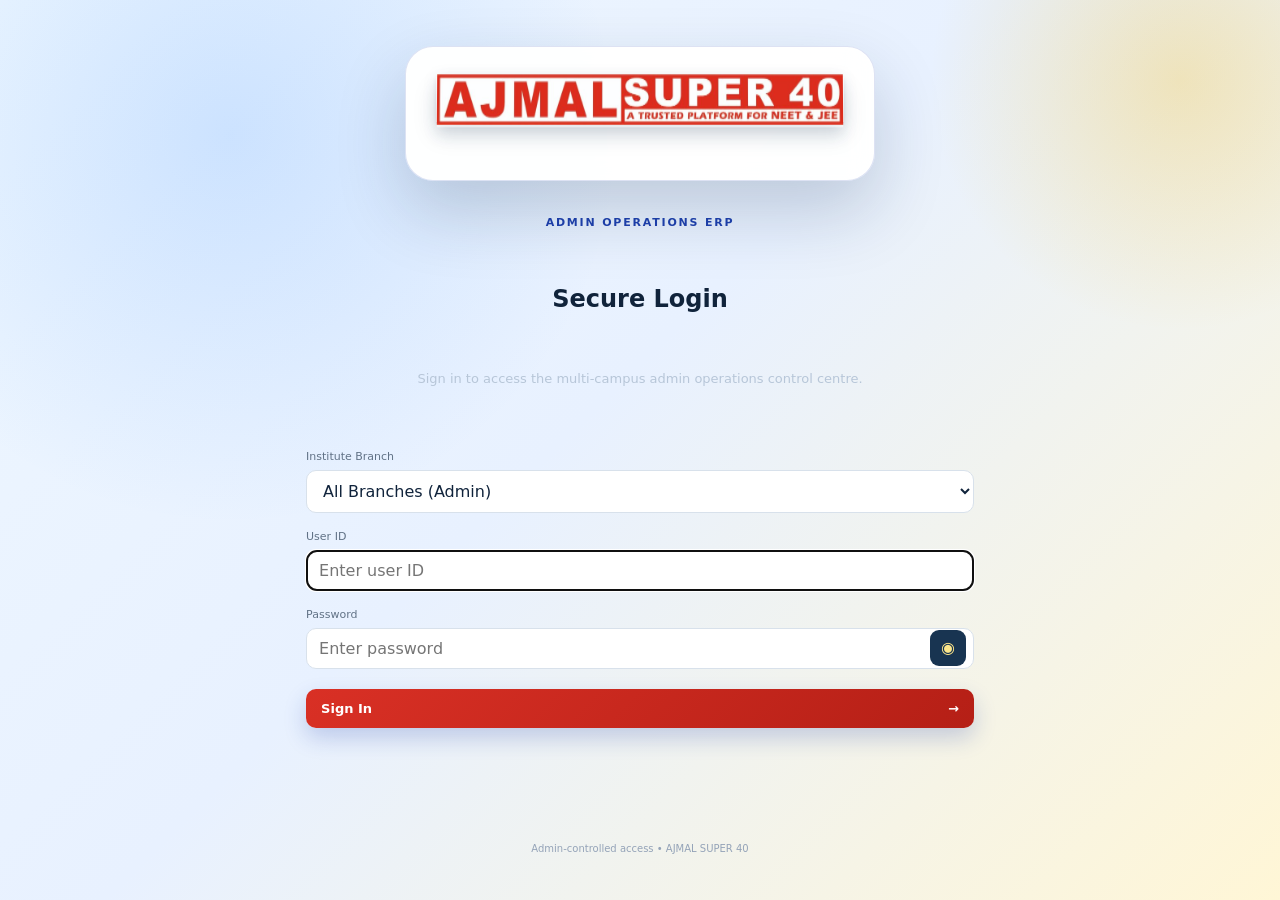
==== index.html @ ccaa5d89 "Update index.html" ====
<!-- Cloudflare deployment refresh -->
<!DOCTYPE html>
<html>
<head>
    <meta charset="UTF-8">
    <meta name="viewport" content="width=device-width, initial-scale=1">
    <meta name="erp-build" content="20260922-1035">
  <title>AJMAL SUPER 40 • Admin Operations ERP</title>
 
<link rel="stylesheet" href="styles.css">


<style id="result-individual-layout-css">
.individual-result-screen{width:100%;margin-top:12px}.student-left-panel{width:48%;box-sizing:border-box;border:1px solid #dbe3ee;background:#f8fafc;border-radius:10px;padding:12px 14px;margin:0 0 16px;box-shadow:0 2px 8px rgba(15,23,42,.04)}.student-panel-title{font-size:13px;font-weight:800;color:#0b2f63;margin-bottom:8px}.student-detail-row{display:flex;gap:10px;padding:5px 0;border-bottom:1px solid #e7edf5}.student-detail-row:last-of-type{border-bottom:0}.student-detail-label{display:inline-block;min-width:110px;color:#64748b;font-size:11px;font-weight:700}.student-detail-value{color:#172033;font-size:12px;font-weight:650;overflow-wrap:anywhere}.student-trend-full{width:100%;margin:0 0 16px}.student-trend-full>div{margin:0!important;padding:8px 0!important;background:transparent!important;border:0!important;box-shadow:none!important;width:100%!important}.student-trend-full svg{width:100%;height:auto}.individual-results-group{width:100%;margin:16px 0 18px}.individual-group-title{font-size:14px;font-weight:800;color:#0b2f63;text-align:center;margin-bottom:8px}.individual-results-table{width:100%;min-width:920px;text-align:center;font-size:11.5px}.individual-results-table th,.individual-results-table td{padding:8px 6px;vertical-align:middle;text-align:center}.individual-results-table th{white-space:nowrap}.individual-results-table .exam-cell{text-align:center;min-width:150px}.individual-results-table .marks-cell{font-weight:700;white-space:nowrap}.subject-head-sub{font-size:9px;font-weight:500;opacity:.9}.individual-results-group .table-wrap{overflow-x:auto}
@media(max-width:900px){.student-left-panel{width:100%}.individual-results-table{font-size:10.5px}}
</style>
</head>
<body>
  <section id="loginGate" class="login-gate" aria-label="AJMAL SUPER 40 ERP login">
    <div class="login-card">
      <div class="login-brand"><div class="login-logo-shell embedded-brand-logo"><img class="brand-logo-element login-logo-element" src="[data-uri]" alt="AJMAL SUPER 40 — A Trusted Platform for NEET & JEE" decoding="sync"></div></div></div>
      <div class="login-eyebrow">ADMIN OPERATIONS ERP</div>
      <h1>Secure Login</h1>
      <p class="login-help">Sign in to access the multi-campus admin operations control centre.</p>
      <form id="loginForm" onsubmit="event.preventDefault();submitLogin();">
        <label class="small muted" for="loginBranch">Institute Branch</label><select id="loginBranch" class="select login-input"><option value="ALL">All Branches (Admin)</option><option value="BR001">AJMAL SUPER 40 Hojai</option><option value="BR002">Ajmal Super 40 Badarpur</option><option value="BR003">Ajmal Super 40 Dhubri</option><option value="BR004">Ajmal Super 40 Kalgachia</option></select><label class="small muted" for="loginUser">User ID</label>
        <input id="loginUser" class="input login-input" autocomplete="username" placeholder="Enter user ID" required>
        <label class="small muted" for="loginPass">Password</label>
        <div class="password-wrap"><input id="loginPass" class="input login-input" type="password" autocomplete="current-password" placeholder="Enter password" required><button type="button" class="password-toggle" onclick="togglePassword('loginPass',this)" aria-label="Show password">◉</button></div>
        <button class="btn btn-primary login-submit" type="submit"><span>Sign In</span><span>→</span></button>
      </form>
      <div id="loginMessage" class="login-message"></div>
      <div class="login-footnote">Admin-controlled access • AJMAL SUPER 40</div>
    </div>
  </section>
  <div id="app">
    <aside class="sidebar" id="sidebar">
      <div class="brand brand-text-only">
        <div class="brand-context">
          <div class="brand-title">Admin Operations ERP</div>
          <div class="brand-subtitle">Secure multi-branch operations</div>
        </div>
      </div>
      <nav id="nav"></nav>
      <div class="sidebar-footer">
        <div class="role-chip">ADMIN CONSOLE</div>
        <div class="muted">Multi-campus operations</div>
      </div>
    </aside>
    <button class="sidebar-backdrop" id="sidebarBackdrop" aria-label="Close navigation" onclick="toggleSidebar()"></button>

    <main class="main">
      <header class="topbar">
        <button class="icon-btn mobile-only" onclick="toggleSidebar()">☰</button>
        <div class="topbar-title-wrap">
          <div class="topbar-page-header">
            <div class="topbar-brand-logo"><img class="topbar-brand-logo-element" src="[data-uri]" alt="AJMAL SUPER 40 — A Trusted Platform for NEET & JEE" decoding="sync"></div>
            <div class="topbar-title">
              <div id="pageTitle">Dashboard</div>
              <div id="pageSubtitle" class="muted">Operations control centre</div>
            </div>
          </div>
        </div>
        <div class="topbar-actions">
          <div class="topbar-search-mini"><span>⌕</span><input id="headerStudentSearch" aria-label="Quick student search" placeholder="Quick search UIN / student…" onkeydown="if(event.key==='Enter'){document.getElementById('globalStudentSearch')?.focus(); state.page='dashboard'; renderNav(); render(); setTimeout(()=>{const x=document.getElementById('globalStudentSearch'); if(x){x.value=this.value; runGlobalStudentSearch(this.value);}},0);}"></div>
          <div class="today-pill"><span id="todayDate"></span></div><div class="today-pill branch-pill"><span id="currentBranchLabel">All Branches</span></div>
          <button class="icon-btn" id="themeToggle" title="Toggle light/dark mode">☼</button>
          <button class="avatar" id="userAvatar" title="Account"></button><button class="btn btn-secondary logout-btn" onclick="logoutUser()">Logout</button>
        </div>
      </header>

      <section id="content" class="content"></section>
    </main>
  </div>
  <div id="authModal" class="modal-backdrop hidden" aria-hidden="true">
    <div class="modal-card">
      <div class="section-title" style="margin-top:0"><div><h2 id="authModalTitle">Admin Authentication</h2><div id="authModalHelp" class="muted">Administrator credentials are required for this action.</div></div><button class="icon-btn" onclick="closeAuthModal()" aria-label="Close">×</button></div>
      <form onsubmit="event.preventDefault();submitAuthModal();">
        <label class="small muted">Admin User ID</label><input id="authModalUser" class="input" autocomplete="username" placeholder="Admin user ID" required>
        <label class="small muted" style="display:block;margin-top:10px">Admin Password</label><input id="authModalPass" class="input" type="password" autocomplete="current-password" placeholder="Password" required>
        <div class="toolbar" style="margin-top:14px;justify-content:flex-end"><button type="button" class="btn btn-secondary" onclick="closeAuthModal()">Cancel</button><button type="submit" class="btn btn-primary">Unlock</button></div>
      </form>
    </div>
  </div>
  <div id="toast" class="toast"></div>
  <script src="https://cdn.sheetjs.com/xlsx-0.20.3/package/dist/xlsx.full.min.js"></script>
  
<script src="scripts.js?v=20260929-1630-faculty-report-authoritative"></script>

</body>
</html>
---- styles.css ----
:root{
  --brand-primary:#DC2C1D;
  --brand-secondary:#9B1F14;
  --brand-accent:#F0A49B;
  --brand-soft:#FCEAE8;
  --bg:#F5F7FB;
  --surface:#FFFFFF;
  --surface-2:#F8FAFC;
  --text:#14213D;
  --muted:#6B7280;
  --border:#E5E7EB;
  --success:#1D8A55;
  --danger:#C73737;
  --warning:#B7791F;
  --shadow:0 10px 30px rgba(15,23,42,.08);
  --radius:18px;
}
[data-theme="dark"]{
  --bg:#120A09;
  --surface:#1B100E;
  --surface-2:#261512;
  --text:#FDF6F4;
  --muted:#C9A8A2;
  --border:#43221D;
  --brand-soft:#3A1713;
  --shadow:0 12px 32px rgba(0,0,0,.28);
}
*{box-sizing:border-box}
html,body{margin:0;padding:0;font-family:Inter,system-ui,-apple-system,Segoe UI,Roboto,Arial,sans-serif;background:var(--bg);color:var(--text)}
body{min-height:100vh}
button,input,select,textarea{font:inherit}
button{cursor:pointer}
#app{display:flex;min-height:100vh}
.sidebar{width:270px;background:linear-gradient(180deg,var(--brand-primary),#8A1D13);color:#0B0B0B;padding:22px 16px;position:fixed;inset:0 auto 0 0;z-index:20;display:flex;flex-direction:column}
.brand{display:flex;flex-direction:column;gap:12px;padding:4px 6px 22px;border-bottom:1px solid rgba(0,0,0,.18)}
.brand-logo-shell{display:flex;align-items:center;justify-content:center;width:100%;background:#fff;border:1px solid rgba(255,255,255,.65);border-radius:10px;padding:7px 8px;box-shadow:0 5px 18px rgba(0,0,0,.14);overflow:hidden}.brand-logo{display:block;width:100%;max-width:250px;height:auto;aspect-ratio:1100/115;object-fit:contain;visibility:visible!important;opacity:1!important}
.brand-context{padding:0 4px}.brand-title{font-weight:800;font-size:15px}.brand-subtitle{font-size:12px;opacity:.75;margin-top:2px}
.gas-logo-wrap{display:block;width:100%}.gas-logo-wrap .brand-logo-image{display:block;width:100%;height:auto;max-width:250px;aspect-ratio:1100/115;object-fit:contain;visibility:visible!important;opacity:1!important}.brand-logo-shell .gas-logo-wrap{width:100%}
#nav{padding:18px 0;overflow:auto}.nav-item{display:flex;align-items:center;gap:11px;padding:11px 12px;margin:4px 0;border-radius:12px;color:#0B0B0B;border:1px solid transparent;font-size:13px;font-weight:700}.nav-item:hover,.nav-item.active{background:rgba(255,255,255,.76);color:#000;border-color:rgba(0,0,0,.12);box-shadow:0 2px 8px rgba(0,0,0,.10)}
.sidebar-footer{margin-top:auto;padding:16px 10px;border-top:1px solid rgba(0,0,0,.14)}.role-chip{display:inline-block;background:rgba(255,255,255,.58);color:#000;padding:6px 8px;border-radius:999px;font-size:10px;font-weight:800;letter-spacing:.6px;margin-bottom:8px}.sidebar-footer .muted{color:rgba(0,0,0,.68)}
.main{margin-left:270px;width:calc(100% - 270px);min-width:0}.topbar-title-wrap{display:flex;align-items:center;gap:12px;min-width:0}.topbar-logo-shell{display:flex;align-items:center;justify-content:center;width:180px;max-width:24vw;min-width:132px;background:#fff;border:1px solid var(--border);border-radius:9px;padding:4px 6px;flex:0 0 auto;overflow:hidden}.topbar-logo-shell .brand-logo-image{display:block;width:100%;height:auto;aspect-ratio:1100/115;object-fit:contain;visibility:visible!important;opacity:1!important}.topbar-logo{display:block;width:100%;height:auto;aspect-ratio:1100/115;object-fit:contain}.topbar{height:78px;background:var(--surface);border-bottom:1px solid var(--border);display:flex;align-items:center;justify-content:space-between;padding:0 28px;position:sticky;top:0;z-index:10}.topbar-title{font-weight:800;font-size:18px;min-width:0}.topbar-title #pageTitle{white-space:nowrap;overflow:hidden;text-overflow:ellipsis}.topbar-title #pageSubtitle{white-space:nowrap;overflow:hidden;text-overflow:ellipsis}.topbar-actions{display:flex;align-items:center;gap:10px}.today-pill{padding:8px 12px;background:var(--surface-2);border:1px solid var(--border);border-radius:10px;font-size:12px;color:var(--muted)}.icon-btn,.avatar{border:1px solid var(--border);background:var(--surface);color:var(--text);width:38px;height:38px;border-radius:10px}.avatar{border-radius:50%;background:var(--brand-primary);color:#fff;border:0;font-weight:700}.mobile-only{display:none}
.content{padding:28px;max-width:1600px;margin:0 auto}.grid{display:grid;gap:16px}.grid-6{grid-template-columns:repeat(6,minmax(0,1fr))}.grid-4{grid-template-columns:repeat(4,minmax(0,1fr))}.grid-3{grid-template-columns:repeat(3,minmax(0,1fr))}.grid-2{grid-template-columns:repeat(2,minmax(0,1fr))}
.card{background:var(--surface);border:1px solid var(--border);border-radius:var(--radius);box-shadow:var(--shadow);padding:18px}.card h3{margin:0 0 4px;font-size:14px}.metric{font-size:28px;font-weight:800;margin-top:8px}.metric-label{font-size:12px;color:var(--muted)}
.kpi{position:relative;overflow:hidden}.kpi:after{content:"";position:absolute;width:90px;height:90px;right:-28px;top:-28px;border-radius:50%;background:var(--brand-soft)}
.section-title{display:flex;align-items:center;justify-content:space-between;margin:26px 0 12px}.section-title h2{font-size:16px;margin:0}.section-title .muted{font-size:12px}
.badge{display:inline-flex;align-items:center;padding:5px 8px;border-radius:999px;font-size:11px;font-weight:700}.badge-blue{background:var(--brand-soft);color:var(--brand-primary)}.badge-green{background:#E9F7F0;color:var(--success)}.badge-red{background:#FDECEC;color:var(--danger)}.badge-yellow{background:#FFF4D7;color:var(--warning)}
.table-wrap{overflow:auto;border:1px solid var(--border);border-radius:14px}.data-table{width:100%;border-collapse:collapse;min-width:720px}.data-table th,.data-table td{padding:11px 12px;border-bottom:1px solid var(--border);text-align:left;font-size:12px}.data-table th{background:var(--surface-2);font-weight:800;color:var(--muted);position:sticky;top:0}.data-table tr:last-child td{border-bottom:0}.data-table tr:hover td{background:var(--surface-2)}
.toolbar{display:flex;gap:10px;flex-wrap:wrap;align-items:center;margin-bottom:14px}.input,.select{background:var(--surface);color:var(--text);border:1px solid var(--border);border-radius:10px;padding:10px 12px;min-height:40px}.btn{border:0;border-radius:10px;padding:10px 14px;font-weight:700;font-size:12px}.btn-primary{background:var(--brand-primary);color:#fff}.btn-secondary{background:var(--surface-2);border:1px solid var(--border);color:var(--text)}.btn-success{background:var(--success);color:#fff}.btn-danger{background:var(--danger);color:#fff}
.attendance-status{font-weight:800}.status-present{color:var(--success)}.status-absent{color:var(--danger)}.status-leave{color:var(--warning)}.status-sick{color:#8B5CF6}.status-notmarked{color:var(--muted)}
.progress{height:9px;background:var(--surface-2);border-radius:999px;overflow:hidden}.progress > span{display:block;height:100%;background:linear-gradient(90deg,var(--brand-primary),var(--brand-secondary));border-radius:inherit}
.hero{background:linear-gradient(135deg,var(--brand-primary),var(--brand-secondary));color:#fff;border-radius:22px;padding:22px;box-shadow:var(--shadow)}.hero .muted{color:rgba(255,255,255,.72)}
.pie{width:128px;height:128px;border-radius:50%;background:conic-gradient(var(--brand-primary) 0 70%,var(--danger) 70% 82%,var(--warning) 82% 90%,#8B5CF6 90% 95%,#94A3B8 95% 100%);position:relative}.pie:after{content:"";position:absolute;inset:28px;background:var(--surface);border-radius:50%}
.calendar-grid{display:grid;grid-template-columns:repeat(7,minmax(0,1fr));gap:7px}.calendar-day{min-height:78px;background:var(--surface);border:1px solid var(--border);border-radius:10px;padding:8px}.calendar-day .n{font-weight:800;font-size:12px}.calendar-day.event{background:var(--brand-soft)}
.list{display:flex;flex-direction:column;gap:10px}.list-item{display:flex;justify-content:space-between;gap:12px;align-items:center;padding:11px 12px;border:1px solid var(--border);border-radius:12px;background:var(--surface-2)}
.toast{position:fixed;right:22px;bottom:22px;background:#111827;color:#fff;padding:12px 16px;border-radius:12px;opacity:0;transform:translateY(12px);transition:.2s;pointer-events:none;z-index:99;font-size:12px}.toast.show{opacity:1;transform:translateY(0)}
.muted{color:var(--muted)}.small{font-size:11px}.right{text-align:right}.center{text-align:center}
@media(max-width:1200px){.grid-6{grid-template-columns:repeat(3,minmax(0,1fr))}.grid-4{grid-template-columns:repeat(2,minmax(0,1fr))}.grid-3{grid-template-columns:repeat(2,minmax(0,1fr))}}
@media(max-width:900px){.sidebar{transform:translateX(-100%);transition:.2s}.sidebar.open{transform:translateX(0)}.main{margin-left:0;width:100%}.mobile-only{display:block}.topbar{padding:0 16px}.topbar-logo-shell{width:145px;max-width:38vw;min-width:120px}.topbar-title-wrap{gap:8px}.content{padding:18px}.grid-6,.grid-4,.grid-3,.grid-2{grid-template-columns:1fr 1fr}}
@media(max-width:640px){.grid-6,.grid-4,.grid-3,.grid-2{grid-template-columns:1fr}.topbar-title{font-size:15px}.today-pill{display:none}.topbar-logo-shell{width:132px;max-width:42vw;min-width:110px}.topbar-title #pageSubtitle{display:none}.content{padding:14px}.card{padding:14px}.hero{padding:16px}}


/* UIN Master CSV import */
.upload-panel{padding-top:4px}.upload-drop{border:2px dashed var(--border);border-radius:14px;padding:28px 18px;text-align:center;cursor:pointer;background:var(--surface-2);transition:.18s ease}.upload-drop:hover,.upload-drop.dragover{border-color:var(--brand-primary);background:var(--brand-soft);transform:translateY(-1px)}.import-preview{margin-top:12px;padding:14px;border:1px solid var(--border);border-radius:12px;background:var(--surface-2)}.alert{padding:12px 14px;border-radius:10px;border:1px solid var(--border)}.alert-danger{background:rgba(220,38,38,.08);border-color:rgba(220,38,38,.25)}

/* Official AJMAL SUPER 40 logo: embedded image element, no external link/path dependency */
.brand-logo-element{display:block;width:100%;height:auto;max-width:100%;object-fit:contain;object-position:center center;visibility:visible!important;opacity:1!important}
.brand-logo-shell .brand-logo-element{max-height:78px}
.topbar-logo-shell{height:44px!important}
.topbar-logo-element{max-height:34px}
@media(max-width:900px){.brand-logo-shell .brand-logo-element{max-height:64px}.topbar-logo-shell{height:38px!important}.topbar-logo-element{max-height:28px}}
@media(max-width:640px){.brand-logo-shell .brand-logo-element{max-height:54px}.topbar-logo-shell{height:34px!important;min-width:105px}.topbar-logo-element{max-height:24px}}

/* AJMAL SUPER 40 navigation refresh: light blue + warm yellow, dynamic option buttons */
.sidebar{
  background:
    radial-gradient(120% 34% at 10% 0%, rgba(255,255,255,.90) 0%, rgba(255,255,255,0) 56%),
    linear-gradient(180deg,#EAF6FF 0%,#DCEEFF 54%,#FFF4C7 100%);
  color:#111827;
  border-right:1px solid rgba(30,64,175,.14);
  box-shadow:10px 0 28px rgba(30,64,175,.10);
}
[data-theme="dark"] .sidebar{
  background:
    radial-gradient(120% 34% at 10% 0%, rgba(79,122,180,.20) 0%, rgba(79,122,180,0) 56%),
    linear-gradient(180deg,#14263A 0%,#183451 58%,#3A311A 100%);
  color:#F8FAFC;
  border-right-color:rgba(255,255,255,.10);
}
.brand{
  border-bottom-color:rgba(30,64,175,.16);
}
[data-theme="dark"] .brand{border-bottom-color:rgba(255,255,255,.10)}
#nav{
  padding:18px 2px 16px;
  scrollbar-width:thin;
  scrollbar-color:rgba(30,64,175,.25) transparent;
}
.nav-item{
  position:relative;
  isolation:isolate;
  overflow:hidden;
  width:100%;
  justify-content:flex-start;
  color:#111827;
  background:linear-gradient(135deg,rgba(255,255,255,.92),rgba(236,246,255,.78));
  border:1px solid rgba(37,99,235,.12);
  border-radius:14px;
  box-shadow:0 4px 10px rgba(30,64,175,.07);
  transition:transform .20s ease, box-shadow .20s ease, border-color .20s ease, background .20s ease;
}
.nav-item::before{
  content:"";
  position:absolute;
  left:0;
  top:8px;
  bottom:8px;
  width:4px;
  border-radius:0 5px 5px 0;
  background:linear-gradient(180deg,var(--brand-primary),#F4B400);
  transform:scaleY(0);
  transform-origin:center;
  transition:transform .22s ease;
  z-index:-1;
}
.nav-item::after{
  content:"";
  position:absolute;
  top:-120%;
  left:-35%;
  width:28%;
  height:320%;
  transform:rotate(18deg);
  background:linear-gradient(90deg,transparent,rgba(255,255,255,.55),transparent);
  transition:left .45s ease;
  pointer-events:none;
}
.nav-item:hover{
  transform:translateX(5px) translateY(-1px);
  background:linear-gradient(135deg,#FFF8D8 0%,#FFF1B8 50%,#E8F5FF 100%);
  border-color:rgba(234,179,8,.42);
  box-shadow:0 8px 18px rgba(30,64,175,.14),0 0 0 3px rgba(244,180,0,.08);
}
.nav-item:hover::after{left:120%}
.nav-item:hover::before,.nav-item.active::before{transform:scaleY(1)}
.nav-item.active{
  color:#000;
  background:linear-gradient(135deg,#FFF3A8 0%,#FFE47A 52%,#DFF1FF 100%);
  border-color:rgba(220,44,29,.34);
  box-shadow:0 10px 22px rgba(220,44,29,.12),inset 0 0 0 1px rgba(255,255,255,.35);
  transform:translateX(3px);
}
.nav-item span:first-child{
  display:grid;
  place-items:center;
  width:28px;
  height:28px;
  border-radius:9px;
  background:rgba(255,255,255,.72);
  box-shadow:inset 0 0 0 1px rgba(37,99,235,.08);
  font-size:15px;
  transition:transform .20s ease,background .20s ease;
}
.nav-item:hover span:first-child{transform:scale(1.12) rotate(-3deg);background:rgba(255,255,255,.95)}
.nav-item.active span:first-child{background:rgba(255,255,255,.90);transform:scale(1.05)}
[data-theme="dark"] .nav-item{
  color:#F8FAFC;
  background:linear-gradient(135deg,rgba(22,49,77,.92),rgba(33,54,72,.84));
  border-color:rgba(125,173,229,.15);
  box-shadow:0 4px 12px rgba(0,0,0,.18);
}
[data-theme="dark"] .nav-item:hover{
  color:#111827;
  background:linear-gradient(135deg,#FFF0AE 0%,#FFE07A 50%,#DDF1FF 100%);
  border-color:rgba(244,180,0,.45);
}
[data-theme="dark"] .nav-item.active{
  color:#111827;
  background:linear-gradient(135deg,#FFE87C 0%,#FFD95A 52%,#DDF1FF 100%);
}
.sidebar-footer{
  border-top-color:rgba(30,64,175,.14);
}
.sidebar-footer .muted{color:rgba(17,24,39,.66)}
[data-theme="dark"] .sidebar-footer{border-top-color:rgba(255,255,255,.10)}
[data-theme="dark"] .sidebar-footer .muted{color:rgba(248,250,252,.70)}
.role-chip{
  background:linear-gradient(135deg,#FFF0A8,#E3F3FF);
  border:1px solid rgba(30,64,175,.12);
  color:#111827;
  box-shadow:0 4px 10px rgba(30,64,175,.08);
}
[data-theme="dark"] .role-chip{background:linear-gradient(135deg,#FFE88A,#DCEFFF);color:#111827}

@media (prefers-reduced-motion: reduce){
  .nav-item,.nav-item::after,.nav-item::before,.nav-item span:first-child{transition:none}
  .nav-item:hover,.nav-item.active{transform:none}
}


/* AJMAL SUPER 40 premium dashboard refresh */
:root{
  --brand-primary:#D93025;
  --brand-secondary:#A61B12;
  --ajmal-blue:#123B67;
  --ajmal-blue-2:#0E2F52;
  --ajmal-yellow:#D4A400;
  --ajmal-yellow-2:#B98900;
  --bg:#EEF3F8;
  --surface:#FFFFFF;
  --surface-2:#F4F7FB;
  --text:#10233B;
  --muted:#617286;
  --border:#D8E1EB;
  --shadow:0 14px 30px rgba(15,42,68,.10), 0 3px 8px rgba(15,42,68,.05);
  --shadow-3d:0 18px 40px rgba(11,46,82,.13), 0 7px 16px rgba(11,46,82,.08), inset 0 1px 0 rgba(255,255,255,.8);
}
[data-theme="dark"]{
  --bg:#081521;
  --surface:#102435;
  --surface-2:#132D40;
  --text:#F5FAFF;
  --muted:#9DB0C2;
  --border:#24445E;
  --shadow:0 16px 36px rgba(0,0,0,.30);
  --shadow-3d:0 20px 44px rgba(0,0,0,.34),0 8px 18px rgba(0,0,0,.18),inset 0 1px 0 rgba(255,255,255,.05);
}
body{
  background:
    radial-gradient(900px 360px at 72% -8%, rgba(30,92,145,.12), transparent 60%),
    radial-gradient(760px 320px at 18% 15%, rgba(212,164,0,.08), transparent 58%),
    var(--bg);
}
.sidebar{
  background:
    radial-gradient(110% 25% at 10% 0%, rgba(95,153,204,.20), transparent 60%),
    linear-gradient(180deg,#123B67 0%,#0E3156 55%,#163B5D 100%);
  color:#F8FBFF;
  border-right:1px solid rgba(255,255,255,.10);
  box-shadow:12px 0 34px rgba(8,35,59,.22);
}
[data-theme="dark"] .sidebar{
  background:
    radial-gradient(110% 28% at 10% 0%, rgba(72,120,166,.18), transparent 62%),
    linear-gradient(180deg,#0B243B 0%,#0A2A46 58%,#332C13 100%);
}
.brand{border-bottom-color:rgba(255,255,255,.14)}
.sidebar-footer{border-top-color:rgba(255,255,255,.13)}
.sidebar-footer .muted{color:rgba(247,251,255,.72)}
#nav{padding:18px 2px 16px;scrollbar-color:rgba(212,164,0,.42) transparent}
.nav-item{
  color:#F5FAFF;
  background:linear-gradient(135deg,rgba(27,68,105,.96),rgba(16,49,79,.94));
  border-color:rgba(255,255,255,.10);
  box-shadow:0 6px 14px rgba(0,0,0,.16), inset 0 1px 0 rgba(255,255,255,.06);
}
.nav-item:hover{
  color:#0B1D2E;
  background:linear-gradient(135deg,#E6F4FF 0%,#D2E9FB 46%,#FFE58A 100%);
  border-color:rgba(212,164,0,.55);
  box-shadow:0 12px 24px rgba(0,0,0,.20),0 0 0 3px rgba(212,164,0,.10);
}
.nav-item.active{
  color:#081A2A;
  background:linear-gradient(135deg,#FFE890 0%,#F7CF54 52%,#D6ECFF 100%);
  border-color:rgba(212,164,0,.70);
  box-shadow:0 14px 28px rgba(0,0,0,.22), inset 0 1px 0 rgba(255,255,255,.65);
}
.nav-item::before{background:linear-gradient(180deg,#F7CF54,#D93025)}
.role-chip{background:linear-gradient(135deg,#FFE890,#D9EEFF);border-color:rgba(212,164,0,.34);color:#0B1D2E;box-shadow:0 6px 14px rgba(0,0,0,.14)}

.main{position:relative;isolation:isolate}
.main::before{content:"";position:fixed;inset:0 0 0 270px;pointer-events:none;z-index:-1;background:radial-gradient(520px 260px at 76% 8%,rgba(217,48,37,.055),transparent 60%),radial-gradient(520px 260px at 22% 22%,rgba(18,59,103,.07),transparent 60%)}
.topbar{
  background:rgba(255,255,255,.88);
  backdrop-filter:blur(16px);
  -webkit-backdrop-filter:blur(16px);
  border-bottom:1px solid rgba(148,163,184,.28);
  box-shadow:0 7px 20px rgba(15,42,68,.06);
}
[data-theme="dark"] .topbar{background:rgba(16,36,53,.86);border-bottom-color:rgba(148,163,184,.18)}
.content{padding:30px;max-width:1700px}
.card{
  border-color:rgba(148,163,184,.42);
  box-shadow:var(--shadow-3d);
  position:relative;
  transform:translateZ(0);
  transition:transform .22s ease,box-shadow .22s ease,border-color .22s ease;
}
.card::before{content:"";position:absolute;inset:0;border-radius:inherit;pointer-events:none;background:linear-gradient(135deg,rgba(255,255,255,.55),transparent 38%);opacity:.7}
.card:hover{transform:translateY(-4px) perspective(900px) rotateX(.6deg);box-shadow:0 24px 44px rgba(11,46,82,.16),0 10px 22px rgba(11,46,82,.10),inset 0 1px 0 rgba(255,255,255,.88);border-color:rgba(30,92,145,.28)}
[data-theme="dark"] .card:hover{box-shadow:0 24px 44px rgba(0,0,0,.34),0 10px 22px rgba(0,0,0,.18),inset 0 1px 0 rgba(255,255,255,.06)}
.kpi{background:linear-gradient(145deg,var(--surface),var(--surface-2));overflow:hidden}
.kpi::after{width:110px;height:110px;right:-24px;top:-30px;background:radial-gradient(circle at 30% 30%,rgba(247,207,84,.50),rgba(247,207,84,.06) 60%,transparent 72%)}
.kpi .metric{position:relative;z-index:1;text-shadow:0 2px 0 rgba(255,255,255,.35)}
[data-theme="dark"] .kpi .metric{text-shadow:none}
.hero{
  background:
    linear-gradient(135deg,rgba(255,255,255,.94),rgba(234,243,251,.96) 54%,rgba(255,246,207,.95));
  color:var(--text);
  border:1px solid rgba(31,86,132,.18);
  padding:24px;
  box-shadow:0 22px 46px rgba(12,50,82,.14),0 8px 20px rgba(12,50,82,.08),inset 0 1px 0 rgba(255,255,255,.9);
  position:relative;overflow:hidden;
}
.hero::before{content:"";position:absolute;right:-90px;top:-110px;width:300px;height:300px;border-radius:50%;background:radial-gradient(circle,rgba(18,59,103,.14),rgba(18,59,103,0) 68%)}
.hero::after{content:"";position:absolute;left:-60px;bottom:-85px;width:250px;height:250px;border-radius:50%;background:radial-gradient(circle,rgba(212,164,0,.18),rgba(212,164,0,0) 70%)}
.hero > *{position:relative;z-index:1}
.hero .muted{color:#5E7184}
[data-theme="dark"] .hero{background:linear-gradient(135deg,#153149,#14344D 56%,#3B3319);border-color:rgba(125,170,207,.20);color:#F5FAFF}
[data-theme="dark"] .hero .muted{color:#AFC1D0}
.progress > span{background:linear-gradient(90deg,#123B67,#2A6A9D 62%,#D4A400)}
.btn-primary{background:linear-gradient(135deg,#D93025,#B51F16);box-shadow:0 8px 18px rgba(217,48,37,.20);transition:transform .18s ease,box-shadow .18s ease}
.btn-primary:hover{transform:translateY(-2px);box-shadow:0 12px 24px rgba(217,48,37,.28)}
.btn-secondary{box-shadow:0 4px 10px rgba(15,42,68,.06);transition:transform .18s ease,box-shadow .18s ease}
.btn-secondary:hover{transform:translateY(-2px);box-shadow:0 10px 18px rgba(15,42,68,.11)}
.section-title h2{letter-spacing:.1px}
.table-wrap{box-shadow:0 10px 24px rgba(15,42,68,.06);background:var(--surface)}
.data-table tr:hover td{background:linear-gradient(90deg,rgba(232,242,251,.62),rgba(255,248,218,.40))}
[data-theme="dark"] .data-table tr:hover td{background:linear-gradient(90deg,rgba(24,60,87,.80),rgba(69,60,24,.38))}
.list-item{box-shadow:0 5px 12px rgba(15,42,68,.055);transition:transform .18s ease,box-shadow .18s ease}
.list-item:hover{transform:translateX(4px);box-shadow:0 11px 22px rgba(15,42,68,.10)}
.toast{box-shadow:0 14px 28px rgba(0,0,0,.20)}
@media (prefers-reduced-motion: reduce){.card,.btn-primary,.btn-secondary,.list-item{transition:none}.card:hover,.btn-primary:hover,.btn-secondary:hover,.list-item:hover{transform:none}}

/* Authentication and account controls */
.hidden{display:none!important}.auth-hidden{display:none!important}
.login-gate{min-height:100vh;display:grid;place-items:center;padding:28px;background:radial-gradient(circle at 18% 15%,rgba(38,130,255,.16),transparent 30%),linear-gradient(135deg,#eef7ff 0%,#e8f1ff 46%,#fff6d6 100%);position:relative;overflow:hidden}.login-gate:before{content:"";position:absolute;width:520px;height:520px;border-radius:50%;right:-160px;top:-180px;background:radial-gradient(circle,rgba(244,180,0,.24),transparent 68%)}.login-card{width:min(470px,96vw);position:relative;z-index:1;background:rgba(255,255,255,.96);border:1px solid rgba(30,64,175,.15);border-radius:28px;padding:30px;box-shadow:0 30px 70px rgba(15,42,68,.20);backdrop-filter:blur(12px)}.login-brand{display:flex;justify-content:center;margin-bottom:16px}.login-logo-shell{width:min(390px,90%);background:#fff;border-radius:14px;border:1px solid rgba(0,0,0,.08);padding:10px;box-shadow:0 10px 22px rgba(15,42,68,.12)}.login-logo-shell img{display:block;width:100%;height:auto;object-fit:contain}.login-eyebrow{font-size:11px;font-weight:900;letter-spacing:1.8px;color:#1E40AF;text-align:center}.login-card h1{text-align:center;font-size:28px;margin:8px 0 6px;color:#12213c}.login-help{text-align:center;color:#64748B;font-size:13px;line-height:1.55;margin:0 8px 20px}.login-input{width:100%;margin-top:6px;margin-bottom:12px}.password-wrap{position:relative}.password-wrap .login-input{padding-right:46px}.password-toggle{position:absolute;right:8px;top:8px;width:36px;height:36px;border:0;border-radius:9px;background:#EEF5FF;color:#1E40AF}.login-submit{width:100%;display:flex;align-items:center;justify-content:space-between;margin-top:8px;padding:12px 15px;font-size:13px;box-shadow:0 10px 22px rgba(30,64,175,.22)}.login-submit:hover{transform:translateY(-2px)}.login-message{min-height:20px;margin-top:12px;text-align:center;color:#B42318;font-size:12px}.login-footnote{text-align:center;color:#94A3B8;font-size:10px;margin-top:12px}.logout-btn{min-height:38px}.nav-lock{margin-left:auto;font-size:10px;opacity:.65}.modal-backdrop{position:fixed;inset:0;background:rgba(15,23,42,.48);backdrop-filter:blur(6px);display:grid;place-items:center;z-index:120;padding:20px}.modal-card{width:min(460px,95vw);background:var(--surface);color:var(--text);border:1px solid var(--border);border-radius:22px;padding:20px;box-shadow:0 28px 70px rgba(0,0,0,.28)}.admin-user-panel{margin-top:16px;padding-top:6px;border-top:1px solid var(--border)}.dashboard-welcome{display:flex;align-items:center;justify-content:space-between;gap:18px;padding:20px;border-radius:22px;background:linear-gradient(135deg,rgba(234,245,255,.95),rgba(255,247,211,.92));border:1px solid rgba(30,64,175,.12);box-shadow:0 18px 34px rgba(30,64,175,.10)}.welcome-actions{display:flex;gap:8px;flex-wrap:wrap;justify-content:flex-end}.dashboard-welcome h2{color:#10264A}.card{transition:transform .2s ease,box-shadow .2s ease}.card:hover{transform:translateY(-2px);box-shadow:0 18px 38px rgba(15,42,68,.12)}
[data-theme="dark"] .login-gate{background:radial-gradient(circle at 18% 15%,rgba(55,100,175,.20),transparent 30%),linear-gradient(135deg,#0F2034 0%,#132D49 54%,#312B18 100%)}
[data-theme="dark"] .login-card{background:rgba(20,35,50,.96);border-color:rgba(255,255,255,.10);box-shadow:0 30px 70px rgba(0,0,0,.35)}.login-card h1,[data-theme="dark"] .login-card h1{color:#F8FAFC}.login-help{color:#B7C6D8}.password-toggle{background:#183451;color:#FDE68A}.dashboard-welcome{background:linear-gradient(135deg,rgba(20,49,79,.95),rgba(62,56,27,.90));border-color:rgba(255,255,255,.08)}.dashboard-welcome h2{color:#fff}
@media(max-width:640px){.login-card{padding:22px;border-radius:22px}.dashboard-welcome{flex-direction:column;align-items:flex-start}.welcome-actions{justify-content:flex-start}.logout-btn{display:inline-flex !important;align-items:center;justify-content:center;white-space:nowrap}}

/* Final sidebar tuning: light blue panel with deeper dynamic buttons */
.sidebar{
  background:
    radial-gradient(120% 28% at 8% 0%, rgba(255,255,255,.78), transparent 58%),
    linear-gradient(180deg,#DDEEFF 0%,#C9E2F7 58%,#B9D7EF 100%);
  color:#0D2742;
  border-right:1px solid rgba(13,39,66,.14);
  box-shadow:12px 0 32px rgba(19,73,111,.16);
}
.sidebar .brand{border-bottom-color:rgba(13,39,66,.12)}
.sidebar .brand-title,.sidebar .brand-subtitle,.sidebar-footer .muted{color:#14334F}
#nav{scrollbar-color:rgba(20,70,110,.30) transparent}
.nav-item{
  color:#0B2843;
  background:linear-gradient(135deg,#B8D8F1 0%,#A9CDE9 58%,#CDE5F7 100%);
  border-color:rgba(18,68,106,.18);
  box-shadow:0 7px 16px rgba(17,61,94,.13), inset 0 1px 0 rgba(255,255,255,.52);
}
.nav-item:hover{
  color:#081A2A;
  background:linear-gradient(135deg,#FFE78A 0%,#F5CF55 50%,#C8E6FA 100%);
  border-color:rgba(179,127,0,.42);
  box-shadow:0 12px 24px rgba(17,61,94,.16),0 0 0 3px rgba(245,207,85,.12);
}
.nav-item.active{
  color:#071A2B;
  background:linear-gradient(135deg,#FFDD63 0%,#F2C742 52%,#C5E2F7 100%);
  border-color:rgba(169,118,0,.52);
  box-shadow:0 15px 28px rgba(17,61,94,.20), inset 0 1px 0 rgba(255,255,255,.65);
}
.nav-item span:first-child{background:rgba(255,255,255,.52);box-shadow:inset 0 0 0 1px rgba(18,68,106,.10)}
.nav-item::before{background:linear-gradient(180deg,#D93025,#F2C742)}
.sidebar-footer{border-top-color:rgba(13,39,66,.12)}
.role-chip{background:linear-gradient(135deg,#FFE58A,#D5ECFF);color:#0B2843;border-color:rgba(18,68,106,.16)}
[data-theme="dark"] .sidebar{background:linear-gradient(180deg,#12304A 0%,#123A59 58%,#1E3850 100%);color:#F7FBFF;border-right-color:rgba(255,255,255,.10)}
[data-theme="dark"] .sidebar .brand-title,[data-theme="dark"] .sidebar .brand-subtitle,[data-theme="dark"] .sidebar-footer .muted{color:#E7F1FA}
[data-theme="dark"] .nav-item{color:#F8FBFF;background:linear-gradient(135deg,#173F60 0%,#164A6D 58%,#1A405B 100%);border-color:rgba(255,255,255,.10)}
[data-theme="dark"] .nav-item:hover{color:#071A2B;background:linear-gradient(135deg,#FFE58A 0%,#F2C742 52%,#D7EEFF 100%)}
[data-theme="dark"] .nav-item.active{color:#071A2B;background:linear-gradient(135deg,#FFDF69 0%,#F1C644 52%,#CDE7FA 100%)}

/* FINAL BRAND ELEMENT + ADMIN USER MANAGEMENT */
 .embedded-brand-logo{display:flex;align-items:center;justify-content:center;overflow:hidden;background:#fff;border-radius:12px;box-shadow:0 10px 22px rgba(15,42,68,.10), inset 0 0 0 1px rgba(255,255,255,.85)} .login-logo-shell{width:min(520px,92vw);padding:10px 12px;margin:0 auto 12px;min-height:78px}.login-logo-element{display:block;width:100%;height:auto;max-height:88px;object-fit:contain}.brand-logo-shell{width:100%;padding:8px 10px;min-height:70px}.sidebar-logo-element{display:block;width:100%;height:auto;max-height:72px;object-fit:contain}.topbar-logo-shell{width:178px!important;min-width:148px!important;height:42px!important;padding:3px 6px}.topbar-logo-element{max-height:34px!important;width:100%;object-fit:contain}.admin-user-editor{padding:14px;border:1px solid var(--border);border-radius:16px;background:linear-gradient(135deg,rgba(30,92,145,.05),rgba(244,180,0,.06))}.user-admin-list{display:flex;flex-direction:column;gap:10px}.user-row{display:flex;justify-content:space-between;gap:14px;align-items:center;padding:14px 16px;border:1px solid var(--border);border-radius:14px;background:var(--surface);box-shadow:var(--shadow)}.user-row>div:first-child{display:flex;flex-direction:column;gap:3px;min-width:200px}.user-name{font-weight:700;color:var(--text)}.user-meta{display:flex;align-items:center;justify-content:flex-end;gap:8px;flex-wrap:wrap}.btn-sm{padding:7px 10px;font-size:11px;border-radius:9px}.checkline{display:inline-flex;align-items:center;gap:7px;font-size:12px;font-weight:700}@media(max-width:900px){.login-logo-shell{width:min(460px,90vw);min-height:66px}.brand-logo-shell{min-height:62px}.sidebar-logo-element{max-height:60px}.topbar-logo-shell{width:150px!important;min-width:120px!important;height:36px!important}.topbar-logo-element{max-height:28px!important}.user-row{align-items:flex-start;flex-direction:column}.user-row>div:first-child{min-width:0}.user-meta{justify-content:flex-start}}@media(max-width:640px){.login-logo-shell{min-height:54px;padding:8px}.brand-logo-shell{min-height:52px;padding:6px}.sidebar-logo-element{max-height:50px}.topbar-logo-shell{width:124px!important;min-width:106px!important;height:32px!important}.topbar-logo-element{max-height:24px!important}.user-row{padding:12px}.user-meta{gap:6px}}
/* Login title contrast fix */
.login-card h1{color:#163A66 !important;text-shadow:none !important;}
[data-theme="dark"] .login-card h1{color:#F7C948 !important;text-shadow:0 1px 0 rgba(0,0,0,.18) !important;}


/* Results & analytics */
.result-dashboard-card,.result-panel,.result-upload-card{position:relative;overflow:hidden}
.result-dashboard-card:before,.result-upload-card:before{content:"";position:absolute;inset:0 auto auto 0;width:100%;height:3px;background:linear-gradient(90deg,var(--brand-primary),#f3c316,#1f5fae);opacity:.85}
.result-quick-actions{display:flex;gap:10px;align-items:center;flex-wrap:wrap}
.result-hero{display:flex;justify-content:space-between;gap:18px;align-items:center;margin-bottom:16px;background:linear-gradient(135deg,rgba(31,95,174,.12),rgba(243,195,22,.10));}
.eyebrow{font-size:11px;font-weight:800;letter-spacing:.16em;color:var(--brand-primary)}
.result-tabs{display:flex;gap:8px;flex-wrap:wrap;margin-bottom:16px}
.result-tab{border:1px solid rgba(31,95,174,.18);background:rgba(255,255,255,.78);color:#17324d;padding:10px 14px;border-radius:12px;font-weight:800;cursor:pointer;transition:.2s ease;box-shadow:0 6px 16px rgba(19,55,95,.08)}
.result-tab:hover{transform:translateY(-1px);box-shadow:0 10px 22px rgba(19,55,95,.12)}
.result-tab.active{background:linear-gradient(135deg,#1f5fae,#2e77c9);color:#fff;border-color:#1f5fae}
.multi-select-grid{display:grid;grid-template-columns:repeat(auto-fill,minmax(150px,1fr));gap:10px;margin-top:14px;max-height:260px;overflow:auto;padding:10px;border:1px solid rgba(31,95,174,.12);border-radius:14px;background:rgba(31,95,174,.04)}
.choice-pill{display:flex;align-items:center;gap:8px;padding:10px 12px;border-radius:12px;border:1px solid rgba(31,95,174,.16);background:#fff;cursor:pointer;font-weight:700;transition:.18s ease}
.choice-pill:hover{transform:translateY(-1px);border-color:#f3c316;box-shadow:0 8px 18px rgba(19,55,95,.08)}
.choice-pill input{accent-color:#1f5fae}
.user-row{display:flex;justify-content:space-between;align-items:center;gap:12px;padding:12px 0;border-bottom:1px solid rgba(100,116,139,.14);flex-wrap:wrap}
.user-name{display:block;font-size:13px;margin-top:3px}
.user-meta{display:flex;align-items:center;gap:8px;flex-wrap:wrap}
.btn-sm{padding:7px 9px;font-size:12px}
@media (max-width:760px){.result-hero{flex-direction:column;align-items:flex-start}.result-tabs{overflow:auto;flex-wrap:nowrap;padding-bottom:4px}.result-tab{white-space:nowrap}}
[data-theme="dark"] .result-tab{background:#14283d;color:#dbe8f5;border-color:rgba(255,255,255,.12)}
[data-theme="dark"] .result-tab.active{background:linear-gradient(135deg,#1f5fae,#2e77c9);color:#fff}
[data-theme="dark"] .choice-pill{background:#13273d;color:#e9f1f8;border-color:rgba(255,255,255,.12)}

/* Result report actions and report identity */
.report-header{display:flex;justify-content:space-between;gap:16px;align-items:flex-start;padding:14px 16px;margin-bottom:12px;border:1px solid rgba(31,95,174,.14);border-radius:14px;background:linear-gradient(135deg,rgba(31,95,174,.06),rgba(243,195,22,.06));box-shadow:0 8px 24px rgba(20,50,90,.08)}
.result-pdf-actions{display:flex;gap:8px;flex-wrap:wrap;align-items:center;justify-content:flex-end}
.result-pdf-actions .btn{white-space:nowrap}
.report-filter-line{display:flex;gap:12px;flex-wrap:wrap;margin-top:8px;font-size:12px;color:#5f6f85}
[data-theme="dark"] .report-header{background:linear-gradient(135deg,rgba(31,95,174,.14),rgba(243,195,22,.08));border-color:rgba(255,255,255,.12)}
[data-theme="dark"] .report-filter-line{color:#b8c6d8}
@media (max-width:760px){.report-header{flex-direction:column}.result-pdf-actions{justify-content:flex-start}.result-pdf-actions .btn{flex:1;min-width:150px}}

@media print{.result-pdf-actions,.result-tabs,.result-quick-actions,.result-upload-card{display:none!important}.report-header{box-shadow:none}.table-wrap{overflow:visible}}


/* FINAL BRANDING OVERRIDE: AJMAL SUPER 40 logo as a single large 3D branding element in the left panel only */
.sidebar .brand{
  display:block;
  padding:4px 0 18px;
  margin:0 0 2px;
  border-bottom:1px solid rgba(13,39,66,.10);
}
.sidebar .brand-logo-shell,
.sidebar .embedded-brand-logo{
  width:100%!important;
  min-height:0!important;
  height:auto!important;
  padding:0!important;
  margin:0 0 14px!important;
  background:transparent!important;
  border:0!important;
  border-radius:0!important;
  box-shadow:none!important;
  overflow:visible!important;
  display:flex!important;
  align-items:center!important;
  justify-content:flex-start!important;
  perspective:900px;
}
.sidebar .sidebar-logo-element,
.sidebar .brand-logo-element{
  width:100%!important;
  max-width:none!important;
  height:auto!important;
  max-height:none!important;
  aspect-ratio:auto!important;
  object-fit:contain!important;
  object-position:left center!important;
  display:block!important;
  transform:perspective(900px) rotateX(4deg) translateZ(0);
  transform-origin:left center;
  filter:drop-shadow(0 2px 0 rgba(255,255,255,.45)) drop-shadow(0 6px 7px rgba(11,44,78,.18)) drop-shadow(0 12px 18px rgba(11,44,78,.12));
  border-radius:3px;
}
.sidebar .brand-context{padding-left:2px}
.sidebar .brand-title{font-weight:900;letter-spacing:-.2px}
.sidebar .brand-subtitle{margin-top:2px}
/* No duplicate brand logo in the main dashboard top bar */
.topbar .topbar-logo-shell,
.topbar .topbar-logo-element{display:none!important}
.topbar-title-wrap{gap:0!important}
@media(max-width:900px){
  .sidebar .sidebar-logo-element,.sidebar .brand-logo-element{width:100%!important;max-height:none!important}
}
@media(max-width:640px){
  .sidebar .sidebar-logo-element,.sidebar .brand-logo-element{width:100%!important}
}


/* FINAL LOGO SIZE UPDATE: larger logo with a tight 1mm white surround */
.sidebar .brand-logo-shell,
.sidebar .embedded-brand-logo{
  width:100%!important;
  padding:3.78px!important;
  margin:0 0 16px!important;
  background:#fff!important;
  border:1px solid rgba(15,42,68,.10)!important;
  border-radius:12px!important;
  box-shadow:0 9px 18px rgba(15,42,68,.12), 0 2px 4px rgba(15,42,68,.08)!important;
  overflow:hidden!important;
  min-height:0!important;
  display:flex!important;
  align-items:center!important;
  justify-content:center!important;
}
.sidebar .sidebar-logo-element,
.sidebar .brand-logo-element{
  width:100%!important;
  height:auto!important;
  max-width:none!important;
  max-height:none!important;
  object-fit:contain!important;
  object-position:center center!important;
  transform:perspective(900px) rotateX(3deg) scaleY(1.28)!important;
  transform-origin:center center!important;
  filter:drop-shadow(0 2px 0 rgba(255,255,255,.55)) drop-shadow(0 5px 7px rgba(11,44,78,.16)) drop-shadow(0 10px 16px rgba(11,44,78,.10))!important;
}

/* Login branding: same tight 1mm white surround and slightly larger presentation */
.login-logo-shell{
  padding:3.78px!important;
  background:#fff!important;
  border:1px solid rgba(15,42,68,.10)!important;
  border-radius:14px!important;
  box-shadow:0 12px 24px rgba(15,42,68,.13), 0 2px 4px rgba(15,42,68,.08)!important;
}
.login-logo-element{
  width:100%!important;
  height:auto!important;
  max-height:none!important;
  object-fit:contain!important;
  transform:perspective(900px) rotateX(2deg) scaleY(1.18)!important;
  transform-origin:center center!important;
  filter:drop-shadow(0 2px 0 rgba(255,255,255,.55)) drop-shadow(0 5px 7px rgba(11,44,78,.14))!important;
}
@media(max-width:900px){
  .sidebar .brand-logo-shell,.sidebar .embedded-brand-logo{padding:3.78px!important}
  .sidebar .sidebar-logo-element,.sidebar .brand-logo-element{transform:perspective(900px) rotateX(2deg) scaleY(1.22)!important}
}
@media(max-width:640px){
  .sidebar .brand-logo-shell,.sidebar .embedded-brand-logo{padding:3.78px!important}
  .sidebar .sidebar-logo-element,.sidebar .brand-logo-element{transform:perspective(900px) rotateX(2deg) scaleY(1.16)!important}
  .login-logo-element{transform:perspective(900px) rotateX(2deg) scaleY(1.12)!important}
}

/* Final branding placement: logo only in the top-left page header. */
.sidebar .brand-logo-shell,
.sidebar .brand-logo-element,
.sidebar .sidebar-logo-element,
.sidebar .embedded-brand-logo { display:none !important; }
.topbar-title-wrap { display:flex !important; align-items:center !important; gap:14px !important; min-width:0 !important; }
.topbar-brand-logo {
  width:250px; height:58px; flex:0 0 auto;
  display:flex; align-items:center; justify-content:center;
  background:#fff; border:1px solid rgba(14,54,88,.14); border-radius:14px;
  padding:4px 7px; overflow:hidden;
  box-shadow: 0 10px 24px rgba(15,42,68,.16), 0 2px 4px rgba(15,42,68,.10), inset 0 1px 0 rgba(255,255,255,.95);
  transform: perspective(900px) rotateX(1.5deg);
}
.topbar-brand-logo-element {
  display:block; width:100%; height:100%; max-height:54px;
  object-fit:contain; object-position:center;
  filter: drop-shadow(0 2px 2px rgba(0,0,0,.12));
}
.topbar .topbar-logo-shell,
.topbar .topbar-logo-element { display:none !important; }
@media(max-width:900px){
  .topbar-brand-logo{width:205px;height:50px;padding:3px 6px;border-radius:12px;}
  .topbar-brand-logo-element{max-height:46px;}
  .topbar-title-wrap{gap:10px !important;}
}
@media(max-width:640px){
  .topbar-brand-logo{width:175px;height:44px;padding:3px 5px;border-radius:10px;}
  .topbar-brand-logo-element{max-height:40px;}
  .topbar-title-wrap{gap:8px !important;}
}

/* Final QA: centered login branding */
.login-brand{width:100%!important;display:flex!important;justify-content:center!important;align-items:center!important;text-align:center!important}
.login-logo-shell{margin-left:auto!important;margin-right:auto!important;justify-self:center!important;display:flex!important;justify-content:center!important;align-items:center!important}
.login-logo-element{display:block!important;margin:0 auto!important}
.user-admin-row{display:flex;align-items:center;justify-content:space-between;gap:12px}.user-admin-row .btn-sm{min-width:52px}@media(max-width:700px){.user-admin-row{align-items:flex-start;flex-direction:column}.user-admin-row>span:last-child{width:100%;justify-content:flex-end}}

/* Branch-isolated cascading filters + visual section differentiation */
.dashboard-section{margin-bottom:18px;padding:16px;border-radius:22px;border:1px solid var(--border);box-shadow:var(--shadow-3d);position:relative;overflow:hidden}
.dashboard-section .section-title{margin:0 0 12px;padding:4px 2px 10px;border-bottom:1px solid rgba(15,42,68,.08)}
.dashboard-section .section-title h2{margin:0;font-size:18px}
.section-live{background:linear-gradient(135deg,#EAF5FF 0%,#F7FBFF 52%,#E7F3FF 100%);border-color:rgba(30,92,145,.18)}
.section-live .section-title h2{color:#0E4A78}.section-live .kpi{background:linear-gradient(145deg,#FFFFFF 0%,#EAF5FF 100%);border-color:rgba(30,92,145,.14)}
.section-academic{background:linear-gradient(135deg,#FFF9DE 0%,#FFFDF3 52%,#FCEFC4 100%);border-color:rgba(212,164,0,.22)}
.section-academic .section-title h2{color:#8A6500}.section-academic .kpi{background:linear-gradient(145deg,#FFFFFF 0%,#FFF6D6 100%);border-color:rgba(212,164,0,.18)}
.section-branches{background:linear-gradient(135deg,#EAFBF4 0%,#F8FFFC 52%,#DDF4EC 100%);border-color:rgba(29,138,85,.18)}
.section-branches .section-title h2{color:#176B4C}.section-branches .kpi{background:linear-gradient(145deg,#FFFFFF 0%,#EAF9F2 100%);border-color:rgba(29,138,85,.16)}
[data-theme="dark"] .section-live{background:linear-gradient(135deg,#102C42 0%,#0E2335 55%,#123A55 100%)}
[data-theme="dark"] .section-live .section-title h2{color:#9ED8FF}.section-live .kpi{background:linear-gradient(145deg,#17354E,#122A3D)}
[data-theme="dark"] .section-academic{background:linear-gradient(135deg,#3A3213 0%,#2B250E 55%,#4A3D13 100%)}
[data-theme="dark"] .section-academic .section-title h2{color:#FFE17A}.section-academic .kpi{background:linear-gradient(145deg,#3B3417,#2A250F)}
[data-theme="dark"] .section-branches{background:linear-gradient(135deg,#103B30 0%,#0D2C24 55%,#124F3E 100%)}
[data-theme="dark"] .section-branches .section-title h2{color:#8CF0C8}.section-branches .kpi{background:linear-gradient(145deg,#153F33,#112D25)}
.attendance-filter-card{background:linear-gradient(135deg,#F5FAFF 0%,#FFFFFF 55%,#FFFBE8 100%)}
[data-theme="dark"] .attendance-filter-card{background:linear-gradient(135deg,#132D42 0%,#102535 55%,#3A3215 100%)}
.attendance-filters{align-items:center}.locked-filter{display:flex;align-items:center;min-height:40px;padding:0 12px;border:1px solid var(--border);border-radius:10px;background:var(--surface-2);color:var(--text);font-size:12px;font-weight:700;white-space:nowrap;box-shadow:inset 0 1px 0 rgba(255,255,255,.65)}
@media(max-width:900px){.dashboard-section{padding:12px}.attendance-filters{align-items:stretch}.locked-filter{justify-content:center}}


/* ===== AJMAL SUPER 40 ERP 2.0 ===== */
:root{--navy:#102A43;--blue:#1769AA;--gold:#D99A00;--green:#14866D;--violet:#6E56CF;--app-bg:#F4F7FB}
[data-theme="dark"]{--app-bg:#0E1726}
html,body{background:var(--app-bg)}
.sidebar{background:linear-gradient(180deg,#DCEEFF 0%,#BFDFFF 52%,#FFE8A3 100%);color:#0D2238;border-right:1px solid rgba(16,42,67,.15);box-shadow:12px 0 30px rgba(16,42,67,.10)}
[data-theme="dark"] .sidebar{background:linear-gradient(180deg,#10273D 0%,#173A5A 55%,#3B3216 100%);color:#F8FAFC}
.brand-text-only{padding:12px 8px 18px}.brand-text-only .brand-title{font-size:16px;font-weight:900}.brand-text-only .brand-subtitle{font-size:11px;margin-top:3px;opacity:.72}
.nav-group{margin:4px 0 14px}.nav-group-title{padding:0 10px 6px;font-size:9px;text-transform:uppercase;letter-spacing:1.2px;font-weight:900;color:rgba(16,42,67,.62)}[data-theme="dark"] .nav-group-title{color:rgba(255,255,255,.58)}
.nav-item{background:linear-gradient(135deg,rgba(255,255,255,.88),rgba(240,248,255,.82));border-color:rgba(16,42,67,.08);color:#102A43;padding:10px 11px;margin:6px 0;border-radius:13px;box-shadow:0 4px 9px rgba(16,42,67,.06)}.nav-item .nav-icon{width:30px;height:30px;border-radius:9px;display:grid;place-items:center;background:#fff;box-shadow:0 2px 7px rgba(16,42,67,.08)}.nav-item:hover{transform:translateX(4px);background:linear-gradient(135deg,#FFF7CC,#E8F5FF);border-color:rgba(217,154,0,.4)}.nav-item.active{background:linear-gradient(135deg,#FFF0A8,#D8F0FF);color:#0B2238;border-color:rgba(220,44,29,.25);box-shadow:0 10px 22px rgba(16,42,67,.12)}
[data-theme="dark"] .nav-item{background:linear-gradient(135deg,rgba(24,51,79,.96),rgba(28,61,93,.84));color:#F4F7FB;border-color:rgba(255,255,255,.08)}[data-theme="dark"] .nav-item:hover,[data-theme="dark"] .nav-item.active{background:linear-gradient(135deg,#FFE47D,#CDEAFF);color:#102A43}
.main{background:var(--app-bg)}.topbar{height:86px;background:rgba(255,255,255,.93);backdrop-filter:blur(16px);box-shadow:0 1px 0 rgba(16,42,67,.08)}[data-theme="dark"] .topbar{background:rgba(21,34,53,.92)}
.topbar-brand-logo{width:240px;max-width:27vw;height:58px;padding:5px 10px;background:#fff;border-radius:12px;display:flex;align-items:center;justify-content:center;box-shadow:0 10px 26px rgba(16,42,67,.11);border:1px solid #E7EEF6;flex:0 0 auto;overflow:hidden}.topbar-brand-logo-element{display:block;max-width:100%;max-height:50px;width:auto;height:auto;object-fit:contain}.topbar-actions{flex:1;justify-content:flex-end}.topbar-search-mini{height:40px;min-width:250px;max-width:340px;display:flex;align-items:center;gap:8px;padding:0 12px;background:var(--surface-2);border:1px solid var(--border);border-radius:12px}.topbar-search-mini span{font-size:17px;color:var(--muted)}.topbar-search-mini input{border:0;outline:0;background:transparent;color:var(--text);width:100%;font-size:12px}
.content{padding:26px;max-width:1700px}.dashboard-shell{max-width:1600px;margin:0 auto}.dashboard-command-row{display:flex;align-items:flex-start;justify-content:space-between;gap:18px;margin-bottom:18px}.dashboard-intro .eyebrow{font-size:10px;font-weight:900;letter-spacing:1.4px;color:var(--brand-primary);text-transform:uppercase}.dashboard-intro h1{margin:5px 0 4px;font-size:28px;letter-spacing:-.5px}.dashboard-intro p{margin:0;color:var(--muted);font-size:13px}.dashboard-date-card{min-width:190px;padding:14px 16px;border:1px solid var(--border);border-radius:16px;background:var(--surface);box-shadow:var(--shadow);display:flex;flex-direction:column;gap:5px}.dashboard-date-card strong{font-size:20px}
.global-search-card{background:linear-gradient(135deg,#0F2F4D,#164F7A);color:#fff;border-radius:20px;padding:18px;box-shadow:0 18px 34px rgba(16,42,67,.18);position:relative;overflow:visible;margin-bottom:18px}.search-label{display:flex;align-items:center;gap:10px;margin-bottom:12px;position:relative;z-index:1}.search-label b{font-size:14px}.search-label .muted{color:rgba(255,255,255,.70)}.search-orb{width:34px;height:34px;display:grid;place-items:center;background:rgba(255,255,255,.15);border:1px solid rgba(255,255,255,.18);border-radius:10px;font-size:18px}.global-search-wrap{display:flex;gap:9px;position:relative;z-index:2}.global-search-input{flex:1;min-height:46px;border:1px solid rgba(255,255,255,.25);background:#fff;color:#102A43;border-radius:13px;padding:0 14px;outline:none;box-shadow:0 6px 18px rgba(0,0,0,.12)}.global-search-wrap .btn{min-width:95px}.global-search-results{position:absolute;left:18px;right:18px;top:113px;background:var(--surface);color:var(--text);border:1px solid var(--border);border-radius:15px;box-shadow:0 18px 38px rgba(16,42,67,.18);padding:8px;z-index:30;max-height:420px;overflow:auto}.global-search-results.hidden{display:none}.search-group-title{padding:7px 9px;font-size:10px;letter-spacing:1px;text-transform:uppercase;font-weight:900;color:var(--muted)}.search-result-row{width:100%;border:0;background:transparent;color:var(--text);display:grid;grid-template-columns:32px 1fr;grid-template-rows:auto auto;column-gap:9px;text-align:left;padding:9px;border-radius:10px}.search-result-row:hover{background:var(--surface-2)}.search-result-row .search-avatar{grid-row:1/3;width:30px;height:30px;border-radius:9px;background:var(--brand-soft);color:var(--brand-primary);display:grid;place-items:center;font-weight:900}.search-result-row small{color:var(--muted);font-size:10px}.search-empty{padding:20px;color:var(--muted);text-align:center}
.quick-actions-grid{display:grid;grid-template-columns:repeat(6,minmax(0,1fr));gap:12px;margin-bottom:24px}.quick-action{display:flex;align-items:center;gap:10px;padding:14px;border:1px solid var(--border);border-radius:16px;text-align:left;background:var(--surface);box-shadow:0 9px 22px rgba(16,42,67,.06);transition:.2s ease;min-height:76px}.quick-action:hover{transform:translateY(-4px);box-shadow:0 14px 28px rgba(16,42,67,.13)}.quick-action>span{width:36px;height:36px;border-radius:11px;display:grid;place-items:center;font-weight:900}.quick-action div{min-width:0}.quick-action b{font-size:12px;display:block}.quick-action small{display:block;color:var(--muted);margin-top:3px;font-size:10px}.quick-action i{margin-left:auto;font-style:normal;color:var(--muted)}.quick-blue>span{background:#E6F2FF;color:#1769AA}.quick-gold>span{background:#FFF3CC;color:#A56E00}.quick-purple>span{background:#F0ECFF;color:#6E56CF}.quick-green>span{background:#E8F8F1;color:#14866D}.quick-red>span{background:#FCEAEA;color:#C73737}.quick-slate>span{background:#E9EEF4;color:#334E68}
.dashboard-section-head{display:flex;justify-content:space-between;align-items:end;gap:12px;margin:28px 0 12px}.dashboard-section-head h2{margin:3px 0 3px;font-size:18px}.dashboard-section-head p{margin:0;color:var(--muted);font-size:11px}.section-kicker{display:inline-block;font-size:9px;font-weight:900;letter-spacing:1.4px;text-transform:uppercase}.kicker-blue{color:#1769AA}.kicker-gold{color:#A56E00}.kicker-green{color:#14866D}.kicker-purple{color:#6E56CF}.text-link{border:0;background:transparent;color:var(--brand-primary);font-weight:800;font-size:11px;cursor:pointer}
.attendance-kpi-grid .card{border-top:4px solid #1769AA}.attendance-kpi-grid .card:nth-child(2){border-top-color:#14866D}.attendance-kpi-grid .card:nth-child(3){border-top-color:#C73737}.attendance-kpi-grid .card:nth-child(4){border-top-color:#D99A00}.attendance-kpi-grid .card:nth-child(5){border-top-color:#6E56CF}.attendance-kpi-grid .card:nth-child(6){border-top-color:#64748B}
.academic-card-grid{display:grid;grid-template-columns:repeat(6,minmax(0,1fr));gap:12px}.academic-card{border:1px solid var(--border);border-radius:17px;padding:15px;text-align:left;background:var(--surface);box-shadow:0 8px 18px rgba(16,42,67,.06);transition:.2s ease;color:var(--text)}.academic-card:hover{transform:translateY(-4px);box-shadow:0 15px 28px rgba(16,42,67,.13)}.academic-top{display:flex;justify-content:space-between;font-size:9px;font-weight:900;letter-spacing:1px}.acad-neet{background:linear-gradient(180deg,#F9FCFF,#E9F5FF)}.acad-jee{background:linear-gradient(180deg,#FFFEF7,#FFF4D6)}.academic-card h3{font-size:13px;margin:12px 0 9px}.academic-card strong{font-size:26px;display:block}.academic-card small{font-size:9px;color:var(--muted)}.academic-footer{margin-top:15px;display:flex;justify-content:space-between;color:var(--muted);font-size:10px}
.branch-card-grid{display:grid;grid-template-columns:repeat(4,minmax(0,1fr));gap:12px}.branch-card{position:relative;overflow:hidden;border:1px solid var(--border);border-radius:17px;padding:15px;text-align:left;color:var(--text);background:var(--surface);box-shadow:0 8px 20px rgba(16,42,67,.06);transition:.2s ease;min-height:128px}.branch-card:hover{transform:translateY(-4px);box-shadow:0 16px 30px rgba(16,42,67,.14)}.branch-icon{width:38px;height:38px;border-radius:12px;display:grid;place-items:center;font-weight:900;color:#fff;margin-bottom:10px}.branch-name{font-size:12px;font-weight:900;max-width:85%;line-height:1.35}.branch-stats{display:flex;gap:22px;margin-top:10px}.branch-stats span{display:flex;flex-direction:column}.branch-stats b{font-size:16px}.branch-stats small{font-size:9px;color:var(--muted)}.branch-arrow{position:absolute;right:13px;bottom:13px;font-size:18px;color:var(--muted)}.branch-ocean{background:linear-gradient(135deg,#F1F8FF,#E2F1FF)}.branch-ocean .branch-icon{background:#1769AA}.branch-gold{background:linear-gradient(135deg,#FFFEF5,#FFF0BF)}.branch-gold .branch-icon{background:#C28B00}.branch-emerald{background:linear-gradient(135deg,#F0FBF7,#DDF5EC)}.branch-emerald .branch-icon{background:#14866D}.branch-violet{background:linear-gradient(135deg,#F7F4FF,#EEE8FF)}.branch-violet .branch-icon{background:#6E56CF}
.dashboard-bottom-grid{display:grid;grid-template-columns:1.1fr 1fr 1fr;gap:12px;margin-top:16px}.dashboard-panel{background:var(--surface);border:1px solid var(--border);border-radius:18px;padding:16px;box-shadow:0 9px 20px rgba(16,42,67,.05)}.panel-cyan{border-top:4px solid #1769AA}.panel-amber{border-top:4px solid #D99A00}.panel-violet{border-top:4px solid #6E56CF}.panel-head{display:flex;align-items:flex-start;justify-content:space-between;gap:10px;margin-bottom:8px}.panel-head h3{margin:3px 0 0;font-size:14px}.activity-list{display:flex;flex-direction:column;gap:8px}.activity-row{display:flex;align-items:center;gap:9px;width:100%;border:1px solid var(--border);background:var(--surface-2);padding:9px;border-radius:12px;text-align:left;color:var(--text)}.activity-row:hover{background:var(--surface);transform:translateX(2px)}.activity-icon{width:30px;height:30px;border-radius:9px;display:grid;place-items:center;font-weight:900}.activity-icon.blue{background:#E6F2FF;color:#1769AA}.activity-icon.amber{background:#FFF4D4;color:#A56E00}.activity-icon.green{background:#E8F8F1;color:#14866D}.activity-icon.purple{background:#F0ECFF;color:#6E56CF}.activity-row span:nth-child(2){display:flex;flex-direction:column;gap:2px;flex:1}.activity-row small{color:var(--muted);font-size:9px}.activity-row i{font-style:normal;color:var(--muted)}
.result-centre-banner{margin-top:16px;display:flex;justify-content:space-between;gap:16px;align-items:center;padding:19px 20px;border-radius:19px;background:linear-gradient(135deg,#0D6E5B,#14866D 55%,#4BAF87);color:#fff;box-shadow:0 16px 30px rgba(20,134,109,.16)}.result-centre-banner h2{margin:4px 0;font-size:18px}.result-centre-banner p{margin:0;color:rgba(255,255,255,.78);font-size:11px}.result-centre-actions{display:flex;gap:9px;flex-wrap:wrap}.result-centre-actions .btn-secondary{background:rgba(255,255,255,.14);color:#fff;border-color:rgba(255,255,255,.25)}
.branch-pill{max-width:220px;overflow:hidden;text-overflow:ellipsis;white-space:nowrap}[data-theme="dark"] .global-search-card{background:linear-gradient(135deg,#0A2033,#123A57)}
@media(max-width:1300px){.quick-actions-grid{grid-template-columns:repeat(3,minmax(0,1fr))}.academic-card-grid{grid-template-columns:repeat(3,minmax(0,1fr))}.branch-card-grid{grid-template-columns:repeat(2,minmax(0,1fr))}.dashboard-bottom-grid{grid-template-columns:1fr 1fr}.dashboard-bottom-grid .panel-violet{grid-column:1/-1}}
@media(max-width:900px){.topbar{height:76px}.topbar-brand-logo{width:185px;height:48px}.topbar-brand-logo-element{max-height:40px}.topbar-search-mini{display:none}.dashboard-command-row{flex-direction:column}.dashboard-date-card{width:100%}.quick-actions-grid{grid-template-columns:1fr 1fr}.academic-card-grid{grid-template-columns:1fr 1fr}.branch-card-grid{grid-template-columns:1fr}.dashboard-bottom-grid{grid-template-columns:1fr}.dashboard-bottom-grid .panel-violet{grid-column:auto}}
@media(max-width:640px){.topbar-brand-logo{width:145px;height:42px}.topbar-brand-logo-element{max-height:34px}.topbar-title-wrap .topbar-title{max-width:38vw}.dashboard-intro h1{font-size:23px}.global-search-card{padding:15px}.global-search-wrap{flex-direction:column}.global-search-wrap .btn{width:100%}.global-search-results{top:145px}.quick-actions-grid,.academic-card-grid{grid-template-columns:1fr}.dashboard-section-head{align-items:flex-start;flex-direction:column}.result-centre-banner{flex-direction:column;align-items:flex-start}}
@media(prefers-reduced-motion:reduce){.nav-item,.quick-action,.academic-card,.branch-card,.activity-row{transition:none!important}}


/* ERP 2.0 responsive stabilization layer — ensures every control remains usable across desktop, tablet and phone. */
html,body{width:100%;max-width:100%;overflow-x:hidden}
#app{width:100%;min-width:0}
.sidebar{width:280px;max-width:88vw;overflow:hidden}
.sidebar #nav{flex:1;min-height:0;overflow-y:auto;overflow-x:hidden;padding-right:4px}
.nav-group{min-width:0}.nav-item{min-height:44px}.nav-label{min-width:0;overflow:hidden;text-overflow:ellipsis;white-space:nowrap}.nav-icon,.nav-lock{flex:0 0 auto}
.main{min-width:0;overflow:visible}
.topbar{min-width:0;gap:10px}.topbar-title-wrap{flex:1;min-width:0}.topbar-actions{min-width:0;flex:0 1 auto}.topbar-search-mini{min-width:160px;max-width:360px;flex:1 1 220px}.topbar-search-mini input{min-width:0;width:100%}
.content{width:100%;min-width:0;overflow-x:hidden}.content .card,.content .dashboard-panel,.content .hero,.content .global-search-card{min-width:0}
.toolbar>*{max-width:100%}.input,.select,.btn,textarea{max-width:100%}
.table-wrap{max-width:100%;-webkit-overflow-scrolling:touch}
.data-table{min-width:680px}
/* Mobile drawer */
.sidebar-backdrop{display:none;border:0;padding:0;margin:0;position:fixed;inset:0;background:rgba(15,23,42,.42);backdrop-filter:blur(2px);z-index:19}
.sidebar-backdrop.show{display:block}
@media (max-width:1100px){
  .sidebar{width:248px;padding:18px 13px}
  .main{margin-left:248px;width:calc(100% - 248px)}
  .topbar{padding:0 18px}.topbar-search-mini{max-width:280px}
  .content{padding:20px}
}
@media (max-width:900px){
  .sidebar{width:min(320px,88vw);transform:translateX(-105%);transition:transform .22s ease;z-index:30;box-shadow:18px 0 45px rgba(15,23,42,.22)}
  .sidebar.open{transform:translateX(0)}
  .main{margin-left:0;width:100%;min-width:0}
  .topbar{height:auto;min-height:72px;padding:10px 14px;align-items:center;position:sticky}
  .mobile-only{display:grid!important;place-items:center;flex:0 0 40px}
  .topbar-title-wrap{overflow:hidden}.topbar-brand-logo{width:170px;max-width:32vw;flex:0 1 auto}.topbar-title{min-width:0}.topbar-title #pageTitle{font-size:15px}.topbar-title #pageSubtitle{font-size:10px}
  .topbar-search-mini{display:none!important}
  .topbar-actions{gap:6px;flex:0 0 auto}.today-pill.branch-pill{max-width:150px}.logout-btn{padding:9px 10px}
  .content{padding:16px}
  .grid-6,.grid-4,.grid-3{grid-template-columns:repeat(2,minmax(0,1fr))}
  .grid-2{grid-template-columns:1fr 1fr}
  .toolbar{align-items:stretch}.toolbar .btn,.toolbar .select,.toolbar .input{min-height:42px}
  .calendar-grid{grid-template-columns:repeat(7,minmax(44px,1fr));overflow-x:auto}
  .calendar-day{min-width:44px}
  .login-gate{padding:16px}
  .login-card{width:min(520px,100%);max-height:calc(100dvh - 32px);overflow:auto}
}
@media (max-width:640px){
  .topbar{min-height:64px;padding:8px 10px}.topbar-brand-logo{width:132px;max-width:40vw;height:38px}.topbar-brand-logo-element{max-height:30px}.topbar-title #pageTitle{font-size:14px}.topbar-title #pageSubtitle{display:none}
  .topbar-actions .today-pill:first-child{display:none}.today-pill.branch-pill{max-width:120px;font-size:10px;padding:7px 8px}.theme-toggle{display:grid}
  .avatar{width:34px;height:34px}.logout-btn{font-size:10px;padding:8px 9px}
  .content{padding:12px}.card{padding:14px;border-radius:15px}.section-title{align-items:flex-start;flex-wrap:wrap}
  .grid-6,.grid-4,.grid-3,.grid-2{grid-template-columns:1fr}
  .dashboard-command-row,.dashboard-section-head,.report-header,.result-centre-banner{align-items:stretch;flex-direction:column}
  .quick-actions-grid,.academic-card-grid{grid-template-columns:1fr}
  .branch-card-grid,.dashboard-bottom-grid{grid-template-columns:1fr}
  .quick-action{min-height:68px}.branch-card{min-height:110px}
  .attendance-filters{display:grid!important;grid-template-columns:1fr;gap:9px}.attendance-filters>*{width:100%!important;min-width:0!important}
  .attendance-summary,.summary-grid{grid-template-columns:1fr!important}
  .table-wrap{border-radius:12px}.data-table{min-width:640px}.data-table th,.data-table td{padding:9px 10px;font-size:11px}
  .modal-card{width:min(520px,calc(100vw - 24px));max-height:calc(100dvh - 24px);overflow:auto;padding:16px}
  .user-row,.user-admin-row{flex-direction:column;align-items:stretch!important}.user-meta{justify-content:flex-start!important}
  .upload-drop{padding:22px 12px}.result-tabs{max-width:100%;overflow-x:auto}.result-tab{white-space:nowrap}
  .login-card{padding:18px;border-radius:18px}.login-logo-shell{width:100%;min-height:52px}.login-logo-element{max-height:62px}.login-submit{width:100%;justify-content:center}
}
@media (max-width:380px){
  .topbar-brand-logo{display:none}.topbar-title{max-width:46vw}.today-pill.branch-pill{display:none}.logout-btn{padding:7px 8px}.content{padding:10px}
  .btn{padding:9px 11px}.metric{font-size:24px}
}
@media (min-width:901px){.sidebar-backdrop{display:none!important}}
@media (prefers-reduced-motion:reduce){.sidebar{transition:none}.sidebar-backdrop{backdrop-filter:none}}
.compact-edit{min-width:120px;padding:7px 9px;font-size:13px}.actions-cell{white-space:nowrap}.actions-cell .btn{margin-right:4px}
.dashboard-attendance-wrap{max-height:420px;overflow:auto;border-radius:14px}
.campus-attendance-table th,.campus-attendance-table td{white-space:nowrap}
@media (max-width:900px){.dashboard-attendance-wrap{max-height:none}.campus-attendance-table{min-width:760px}}

/* ERP 2.0 calendar / batch reshuffle enhancements */
.calendar-title{display:flex;justify-content:space-between;align-items:center;margin:12px 0 10px}.calendar-title h3{margin:0;font-size:18px}.calendar-weekdays{display:grid;grid-template-columns:repeat(7,minmax(0,1fr));gap:7px;margin-bottom:7px}.calendar-weekdays>div{text-align:center;font-size:11px;font-weight:800;letter-spacing:.04em;text-transform:uppercase;color:var(--muted);padding:5px}.calendar-day{appearance:none;width:100%;text-align:left;cursor:pointer;min-height:92px;border:1px solid var(--border);border-radius:12px;background:var(--surface);padding:8px;transition:transform .18s ease,box-shadow .18s ease,border-color .18s ease}.calendar-day:hover{transform:translateY(-2px);box-shadow:0 8px 18px rgba(11,47,99,.12);border-color:var(--brand-accent)}.calendar-empty{background:transparent;border:1px dashed transparent;cursor:default;box-shadow:none}.calendar-number{display:block;font-weight:900;color:var(--ink);font-size:13px;margin-bottom:6px}.day-off{background:linear-gradient(135deg,rgba(255,214,90,.18),rgba(255,255,255,.72))}.day-event{background:linear-gradient(135deg,rgba(30,136,229,.10),rgba(255,255,255,.72))}.calendar-chip{display:block;font-size:10px;line-height:1.2;border-radius:8px;padding:4px 6px;margin-top:4px;white-space:nowrap;overflow:hidden;text-overflow:ellipsis}.chip-work{background:rgba(23,164,91,.12);color:#0f7a44}.chip-off{background:rgba(230,72,72,.12);color:#a12626}.calendar-more{display:block;font-size:10px;color:var(--muted);margin-top:4px}.card-soft{background:var(--surface-2);border:1px solid var(--border);border-radius:12px;padding:12px}.choice-grid{display:grid;grid-template-columns:repeat(2,minmax(0,1fr));gap:8px;max-height:300px;overflow:auto}.choice-pill{display:flex;align-items:flex-start;gap:8px;padding:9px 10px;border:1px solid var(--border);border-radius:10px;background:var(--surface);cursor:pointer}.choice-pill:hover{border-color:var(--brand-accent);transform:translateY(-1px)}.choice-pill span{display:flex;flex-direction:column;gap:2px}.choice-pill small{color:var(--muted)}.check-pill{display:inline-flex;align-items:center;gap:7px;font-weight:700}
@media(max-width:720px){.calendar-grid{grid-template-columns:repeat(7,minmax(88px,1fr));overflow-x:auto;padding-bottom:4px}.calendar-weekdays{grid-template-columns:repeat(7,minmax(88px,1fr));overflow-x:auto}.calendar-day{min-width:88px;min-height:84px}.choice-grid{grid-template-columns:1fr}}

/* Attendance Calendar UX update */
.calendar-card{max-width:100%;}
.calendar-quickbar{display:flex;gap:8px;flex-wrap:wrap;margin:8px 0 10px}
.calendar-day.calendar-selected{outline:3px solid var(--brand-accent);outline-offset:-3px;box-shadow:0 0 0 3px rgba(245,190,45,.18),0 8px 18px rgba(11,47,99,.12);transform:translateY(-1px)}
.calendar-day{min-height:66px;padding:6px;border-radius:10px}
.calendar-number{font-size:12px;margin-bottom:4px}
.calendar-chip{font-size:9px;padding:3px 5px;margin-top:3px}
@media(max-width:900px){.calendar-day{min-height:60px}.calendar-card .section-title{align-items:flex-start;flex-direction:column}.calendar-card .toolbar{width:100%;justify-content:flex-end}}
@media(max-width:720px){.calendar-grid{grid-template-columns:repeat(7,minmax(64px,1fr));}.calendar-weekdays{grid-template-columns:repeat(7,minmax(64px,1fr));}.calendar-day{min-width:64px;min-height:58px}.calendar-chip{display:none}.calendar-number{font-size:12px}.calendar-more{font-size:9px}}


/* FINAL PAGE HEADER BRANDING: one large AJMAL logo above the page heading on every ERP page. */
.topbar{
  min-height:128px!important;
  height:auto!important;
  padding:14px 28px!important;
  align-items:center!important;
}
.topbar-title-wrap{
  display:flex!important;
  flex-direction:column!important;
  align-items:flex-start!important;
  justify-content:center!important;
  gap:7px!important;
  min-width:0!important;
  flex:1 1 auto!important;
}
.topbar-page-header{
  display:flex!important;
  flex-direction:column!important;
  align-items:flex-start!important;
  justify-content:center!important;
  gap:7px!important;
  min-width:0!important;
  width:100%!important;
}
.topbar-brand-logo{
  width:340px!important;
  max-width:min(42vw,340px)!important;
  height:78px!important;
  flex:0 0 auto!important;
  box-sizing:border-box!important;
  display:flex!important;
  align-items:center!important;
  justify-content:center!important;
  padding:0.38px!important; /* approximately 0.1 mm at 96 CSS px/in */
  margin:0!important;
  background:#fff!important;
  border:1px solid rgba(14,54,88,.12)!important;
  border-radius:12px!important;
  overflow:hidden!important;
  box-shadow:0 10px 24px rgba(15,42,68,.14),0 2px 5px rgba(15,42,68,.08)!important;
  transform:perspective(1000px) rotateX(1.2deg)!important;
}
.topbar-brand-logo-element{
  display:block!important;
  width:100%!important;
  height:100%!important;
  max-width:none!important;
  max-height:none!important;
  object-fit:contain!important;
  object-position:center!important;
  transform:none!important;
  filter:drop-shadow(0 2px 2px rgba(0,0,0,.14))!important;
}
.topbar-title{
  min-width:0!important;
  display:block!important;
  width:100%!important;
}
.topbar-title #pageTitle{
  display:block!important;
  font-size:21px!important;
  line-height:1.15!important;
  font-weight:900!important;
  white-space:nowrap!important;
  overflow:hidden!important;
  text-overflow:ellipsis!important;
}
.topbar-title #pageSubtitle{
  display:block!important;
  margin-top:2px!important;
  font-size:11px!important;
  white-space:nowrap!important;
  overflow:hidden!important;
  text-overflow:ellipsis!important;
}
@media(max-width:900px){
  .topbar{min-height:118px!important;padding:12px 16px!important}
  .topbar-page-header{gap:6px!important}
  .topbar-brand-logo{width:285px!important;max-width:54vw!important;height:68px!important;border-radius:11px!important}
  .topbar-title #pageTitle{font-size:18px!important}
}
@media(max-width:640px){
  .topbar{min-height:104px!important;padding:10px 12px!important}
  .topbar-title-wrap{gap:5px!important}
  .topbar-page-header{gap:5px!important}
  .topbar-brand-logo{width:235px!important;max-width:64vw!important;height:58px!important;border-radius:10px!important}
  .topbar-title #pageTitle{font-size:16px!important}
  .topbar-title #pageSubtitle{font-size:10px!important}
}
@media(max-width:420px){
  .topbar{min-height:96px!important}
  .topbar-brand-logo{width:205px!important;max-width:66vw!important;height:50px!important}
  .topbar-title #pageTitle{font-size:15px!important}
  .topbar-title #pageSubtitle{display:none!important}
}

/* FINAL LOGO FIT + BATCH RESHUFFLE UX UPDATE */
.topbar-brand-logo{width:410px!important;max-width:44vw!important;height:69px!important;padding:0.38px!important;background:#fff!important;border-radius:12px!important;display:flex!important;align-items:center!important;justify-content:center!important;overflow:hidden!important;box-shadow:0 10px 24px rgba(15,42,68,.14),inset 0 0 0 1px rgba(14,54,88,.08)!important}
.topbar-brand-logo-element{display:block!important;width:100%!important;height:auto!important;max-height:none!important;object-fit:fill!important;object-position:center!important;transform:scaleY(1.60)!important;transform-origin:center!important;filter:drop-shadow(0 2px 2px rgba(0,0,0,.12))!important}
.reshuffle-student-grid{max-height:360px;overflow:auto;padding:4px}.reshuffle-student-grid .choice-pill{min-height:48px}.reshuffle-student-grid .choice-pill span{display:flex;flex-direction:column;gap:2px}.reshuffle-student-grid .choice-pill small{font-size:11px;color:var(--muted)}#reshuffleDestinationBatch:disabled{opacity:.6;cursor:not-allowed}
@media(max-width:900px){.topbar-brand-logo{width:310px!important;max-width:58vw!important;height:56px!important}.topbar-brand-logo-element{transform:scaleY(1.72)!important}}
@media(max-width:640px){.topbar-brand-logo{width:240px!important;max-width:66vw!important;height:44px!important}.topbar-brand-logo-element{transform:scaleY(1.72)!important}.reshuffle-student-grid{max-height:320px}}

/* BRANDING REFINEMENT: proportionate logo sizing with restrained page-header scale */
.topbar-brand-logo{
  width:300px!important;
  max-width:34vw!important;
  height:auto!important;
  min-height:0!important;
  padding:0.38px!important;
  background:#fff!important;
  border:1px solid rgba(14,54,88,.12)!important;
  border-radius:10px!important;
  display:flex!important;
  align-items:center!important;
  justify-content:center!important;
  overflow:hidden!important;
  box-shadow:0 7px 16px rgba(15,42,68,.12), 0 1px 3px rgba(15,42,68,.08), inset 0 1px 0 rgba(255,255,255,.96)!important;
  transform:perspective(900px) rotateX(1deg)!important;
}
.topbar-brand-logo-element{
  display:block!important;
  width:100%!important;
  height:auto!important;
  max-height:none!important;
  object-fit:contain!important;
  object-position:center!important;
  transform:none!important;
  filter:drop-shadow(0 1.5px 1.5px rgba(0,0,0,.11))!important;
}
@media(max-width:900px){
  .topbar-brand-logo{width:255px!important;max-width:40vw!important;padding:0.38px!important;border-radius:9px!important}
}
@media(max-width:640px){
  .topbar-brand-logo{width:220px!important;max-width:52vw!important;padding:0.38px!important;border-radius:8px!important}
}


/* FINAL LOGO CONTAINER FIX: equal white surround with enough clearance to prevent corner clipping */
.topbar-brand-logo{
  width:315px!important;
  max-width:34vw!important;
  aspect-ratio:315 / 44!important;
  height:auto!important;
  min-height:44px!important;
  box-sizing:border-box!important;
  padding:6px!important;
  background:#fff!important;
  border:1px solid rgba(14,54,88,.12)!important;
  border-radius:12px!important;
  display:flex!important;
  align-items:center!important;
  justify-content:center!important;
  overflow:visible!important;
  box-shadow:0 8px 18px rgba(15,42,68,.12),0 2px 4px rgba(15,42,68,.08),inset 0 1px 0 rgba(255,255,255,.98)!important;
  transform:perspective(900px) rotateX(1deg)!important;
}
.topbar-brand-logo-element{
  display:block!important;
  width:100%!important;
  height:100%!important;
  max-width:100%!important;
  max-height:100%!important;
  object-fit:contain!important;
  object-position:center!important;
  transform:none!important;
  border-radius:0!important;
  filter:drop-shadow(0 1.5px 1.5px rgba(0,0,0,.11))!important;
}
@media(max-width:900px){
  .topbar-brand-logo{width:265px!important;max-width:42vw!important;min-height:40px!important;aspect-ratio:265 / 40!important;padding:5px!important;border-radius:10px!important}
}
@media(max-width:640px){
  .topbar-brand-logo{width:225px!important;max-width:58vw!important;min-height:36px!important;aspect-ratio:225 / 36!important;padding:4px!important;border-radius:9px!important}
}

.academic-combined-panel{margin:0 0 18px;padding:18px;border:1px solid var(--border);border-radius:20px;background:linear-gradient(135deg,#fffdf4,#f4fbff);box-shadow:0 12px 24px rgba(16,42,67,.07)}.academic-combined-title{display:flex;justify-content:space-between;align-items:flex-end;gap:12px;margin-bottom:14px}.academic-combined-title h3{margin:0;font-size:18px}.academic-combined-title span,.academic-branch-heading span{color:var(--muted);font-size:12px}.academic-combined-title>strong{font-size:28px}.academic-combined-grid{display:grid;grid-template-columns:repeat(6,minmax(0,1fr));gap:10px}.acad-combined-cell{padding:13px;border-radius:14px;background:#fff;border:1px solid rgba(23,65,98,.10);display:flex;flex-direction:column;gap:6px}.acad-combined-cell span{font-size:11px;color:var(--muted);font-weight:700}.acad-combined-cell strong{font-size:22px}.academic-branch-heading{display:flex;justify-content:space-between;align-items:center;margin:6px 0 10px}.academic-branch-heading h3{margin:0 0 3px}.branch-academic-list{display:grid;grid-template-columns:repeat(2,minmax(0,1fr));gap:14px;margin-bottom:22px}.branch-academic-card{padding:16px;border:1px solid var(--border);border-radius:18px;box-shadow:0 10px 22px rgba(16,42,67,.07)}.branch-academic-head{display:flex;justify-content:space-between;align-items:flex-start;gap:10px;margin-bottom:12px}.branch-academic-head h3{margin:4px 0 0;font-size:16px}.branch-academic-head>strong{font-size:24px}.branch-academic-grid{display:grid;grid-template-columns:repeat(3,minmax(0,1fr));gap:8px}.branch-academic-grid>div{background:rgba(255,255,255,.72);padding:10px;border-radius:12px;border:1px solid rgba(23,65,98,.08)}.branch-academic-grid span{display:block;font-size:10px;color:var(--muted);line-height:1.25}.branch-academic-grid b{display:block;margin-top:5px;font-size:18px}.branch-ocean{background:linear-gradient(135deg,#eaf7ff,#dff2ff)}.branch-gold{background:linear-gradient(135deg,#fff9db,#fff2b5)}.branch-emerald{background:linear-gradient(135deg,#e9fff5,#d9f7e8)}.branch-violet{background:linear-gradient(135deg,#f1ecff,#e8defd)}
@media(max-width:1200px){.academic-combined-grid{grid-template-columns:repeat(3,minmax(0,1fr))}.branch-academic-list{grid-template-columns:1fr}}@media(max-width:700px){.academic-combined-title{align-items:flex-start;flex-direction:column}.academic-combined-grid{grid-template-columns:1fr 1fr}.branch-academic-grid{grid-template-columns:1fr 1fr}}@media(max-width:480px){.academic-combined-grid{grid-template-columns:1fr}.branch-academic-grid{grid-template-columns:1fr}}

/* FINAL BRAND ALIGNMENT v2: sharp-corner rectangular logo box with tight equal 0.3mm surround */
.topbar-brand-logo{
  width:320px!important;
  max-width:34vw!important;
  aspect-ratio:1722 / 180!important;
  height:auto!important;
  min-height:0!important;
  box-sizing:border-box!important;
  padding:1.13px!important;
  background:#fff!important;
  border:1px solid rgba(14,54,88,.12)!important;
  border-radius:0!important;
  display:flex!important;
  align-items:center!important;
  justify-content:center!important;
  overflow:hidden!important;
  box-shadow:0 6px 14px rgba(15,42,68,.10), inset 0 1px 0 rgba(255,255,255,.98)!important;
  transform:none!important;
}
.topbar-brand-logo-element{
  display:block!important;
  width:100%!important;
  height:100%!important;
  max-width:100%!important;
  max-height:100%!important;
  object-fit:contain!important;
  object-position:center!important;
  transform:none!important;
  border-radius:0!important;
  filter:drop-shadow(0 1px 1px rgba(0,0,0,.08))!important;
}
.topbar-page-header{align-items:flex-start!important;gap:6px!important}
@media(max-width:900px){
  .topbar-brand-logo{width:275px!important;max-width:48vw!important;padding:1.13px!important;border-radius:0!important}
}
@media(max-width:640px){
  .topbar-brand-logo{width:235px!important;max-width:60vw!important;padding:1.13px!important;border-radius:0!important}
}

/* Equal white-space logo container refinement — 0.3mm on all four sides, sharp rectangle */
.topbar-brand-logo{
  box-sizing:content-box !important;
  width:min(300px,28vw) !important;
  height:auto !important;
  aspect-ratio:auto !important;
  padding:1.13px !important;
  border:0 !important;
  border-radius:0 !important;
  background:#fff !important;
  display:inline-flex !important;
  align-items:center !important;
  justify-content:center !important;
  overflow:visible !important;
  line-height:0 !important;
}
.topbar-brand-logo-element{
  display:block !important;
  width:100% !important;
  height:auto !important;
  max-width:none !important;
  max-height:none !important;
  object-fit:initial !important;
  object-position:center !important;
  flex:0 0 auto !important;
}
.login-logo-shell{
  box-sizing:content-box !important;
  width:min(420px,90vw) !important;
  height:auto !important;
  min-height:0 !important;
  padding:1.13px !important;
  border:0 !important;
  border-radius:0 !important;
  background:#fff !important;
  display:inline-flex !important;
  align-items:center !important;
  justify-content:center !important;
  overflow:visible !important;
  line-height:0 !important;
}
.login-logo-shell img,.login-logo-element{
  display:block !important;
  width:100% !important;
  height:auto !important;
  max-width:none !important;
  max-height:none !important;
  object-fit:initial !important;
}
@media(max-width:900px){
  .topbar-brand-logo{width:min(250px,38vw) !important;}
  .login-logo-shell{width:min(360px,90vw) !important;}
}
@media(max-width:640px){
  .topbar-brand-logo{width:min(210px,42vw) !important;}
  .login-logo-shell{width:min(300px,90vw) !important;}
}


/* Settings-page stability: prevent hover/reflow jitter while async admin data loads. */
.settings-page{min-width:0;contain:layout paint;isolation:isolate}
.settings-page .card{transform:none!important;transition:box-shadow .18s ease,border-color .18s ease,background-color .18s ease!important}
.settings-page .card:hover{transform:none!important;box-shadow:var(--shadow)!important}
.settings-page .admin-user-panel{contain:layout paint;min-height:260px}
.settings-page #userList{min-height:92px}
.settings-page .user-admin-row{transform:none!important;transition:box-shadow .18s ease,border-color .18s ease!important}
.settings-page .user-admin-row:hover{transform:none!important}
.settings-page .toolbar{min-height:42px}
@media(prefers-reduced-motion:reduce){.settings-page *{animation:none!important;transition:none!important}}

/* Prevent viewport/layout jitter when Settings asynchronously populates admin lists. */
.settings-page .admin-user-panel{overflow-anchor:none}
.settings-page #userList{min-height:92px;overflow-anchor:none}
.settings-page .card,.settings-page .list-item{backface-visibility:hidden}

/* Attendance Operator batch assignment */
.batch-assignment-list{max-height:360px;overflow:auto;display:flex;flex-direction:column;gap:6px;margin-top:10px;padding:6px;border:1px solid var(--border);border-radius:12px;background:var(--surface)}
.batch-assignment-row{display:flex;align-items:flex-start;gap:10px;padding:9px 10px;border:1px solid transparent;border-radius:10px;cursor:pointer;background:rgba(30,92,145,.035)}
.batch-assignment-row:hover{border-color:var(--border);background:rgba(30,92,145,.07)}
.batch-assignment-row input{margin-top:3px;accent-color:var(--brand-primary)}
.batch-assignment-row span{display:flex;flex-direction:column;gap:2px;min-width:0}.batch-assignment-row small{font-size:10px;color:var(--muted);white-space:normal}

.attendance-batch-table-wrap{max-height:420px;overflow:auto;border:1px solid var(--border);border-radius:12px;background:var(--surface);margin-top:10px}.attendance-batch-table{min-width:780px;margin:0}.attendance-batch-table th,.attendance-batch-table td{vertical-align:middle}.attendance-batch-table th{position:sticky;top:0;z-index:2}.attendance-batch-select{width:48px;text-align:center!important}.attendance-batch-select input{width:16px;height:16px;margin:0;cursor:pointer;accent-color:var(--brand-primary)}.attendance-batch-row:hover td{background:var(--surface-2)}.attendance-batch-row td:nth-child(2){min-width:150px}.attendance-batch-row td:nth-child(3){min-width:90px}.attendance-batch-row td:nth-child(4){min-width:190px}.attendance-batch-row td:nth-child(5){min-width:160px}
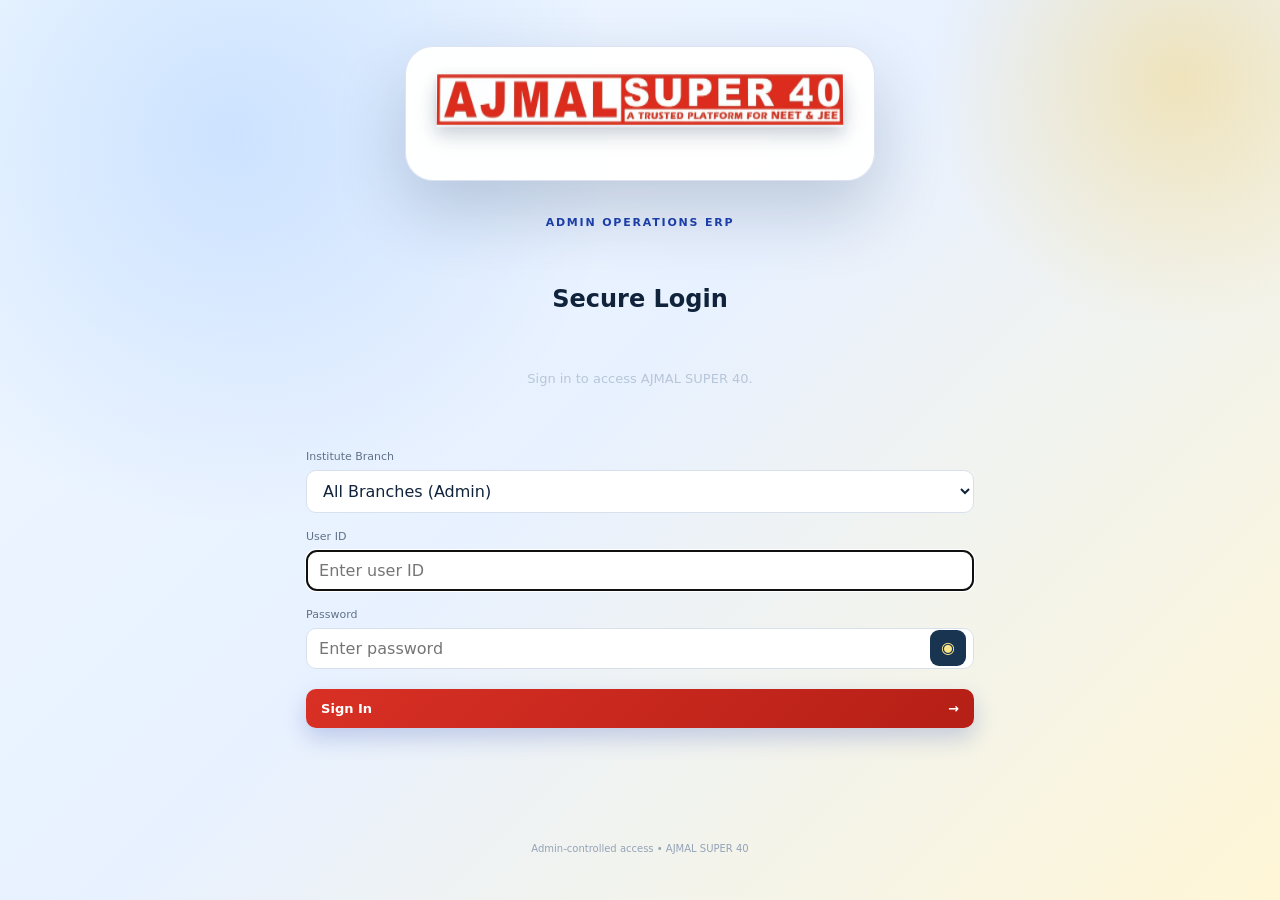
==== commit 1800378c: "Update index.html" ====
--- a/index.html
+++ b/index.html
@@ -4,10 +4,10 @@
 <head>
     <meta charset="UTF-8">
     <meta name="viewport" content="width=device-width, initial-scale=1">
-    <meta name="erp-build" content="20260922-1035">
+    <meta name="erp-build" content="20261112-light-access-v1">
   <title>AJMAL SUPER 40 • Admin Operations ERP</title>
  
-<link rel="stylesheet" href="styles.css">
+<link rel="stylesheet" href="styles.css?v=20261112-light-access-v1">
 
 
 <style id="result-individual-layout-css">
@@ -21,7 +21,7 @@
       <div class="login-brand"><div class="login-logo-shell embedded-brand-logo"><img class="brand-logo-element login-logo-element" src="[data-uri]" alt="AJMAL SUPER 40 — A Trusted Platform for NEET & JEE" decoding="sync"></div></div></div>
       <div class="login-eyebrow">ADMIN OPERATIONS ERP</div>
       <h1>Secure Login</h1>
-      <p class="login-help">Sign in to access the multi-campus admin operations control centre.</p>
+      <p class="login-help">Sign in to access AJMAL SUPER 40.</p>
       <form id="loginForm" onsubmit="event.preventDefault();submitLogin();">
         <label class="small muted" for="loginBranch">Institute Branch</label><select id="loginBranch" class="select login-input"><option value="ALL">All Branches (Admin)</option><option value="BR001">AJMAL SUPER 40 Hojai</option><option value="BR002">Ajmal Super 40 Badarpur</option><option value="BR003">Ajmal Super 40 Dhubri</option><option value="BR004">Ajmal Super 40 Kalgachia</option></select><label class="small muted" for="loginUser">User ID</label>
         <input id="loginUser" class="input login-input" autocomplete="username" placeholder="Enter user ID" required>
@@ -57,14 +57,12 @@
             <div class="topbar-brand-logo"><img class="topbar-brand-logo-element" src="[data-uri]" alt="AJMAL SUPER 40 — A Trusted Platform for NEET & JEE" decoding="sync"></div>
             <div class="topbar-title">
               <div id="pageTitle">Dashboard</div>
-              <div id="pageSubtitle" class="muted">Operations control centre</div>
             </div>
           </div>
         </div>
         <div class="topbar-actions">
           <div class="topbar-search-mini"><span>⌕</span><input id="headerStudentSearch" aria-label="Quick student search" placeholder="Quick search UIN / student…" onkeydown="if(event.key==='Enter'){document.getElementById('globalStudentSearch')?.focus(); state.page='dashboard'; renderNav(); render(); setTimeout(()=>{const x=document.getElementById('globalStudentSearch'); if(x){x.value=this.value; runGlobalStudentSearch(this.value);}},0);}"></div>
           <div class="today-pill"><span id="todayDate"></span></div><div class="today-pill branch-pill"><span id="currentBranchLabel">All Branches</span></div>
-          <button class="icon-btn" id="themeToggle" title="Toggle light/dark mode">☼</button>
           <button class="avatar" id="userAvatar" title="Account"></button><button class="btn btn-secondary logout-btn" onclick="logoutUser()">Logout</button>
         </div>
       </header>
@@ -85,7 +83,7 @@
   <div id="toast" class="toast"></div>
   <script src="https://cdn.sheetjs.com/xlsx-0.20.3/package/dist/xlsx.full.min.js"></script>
   
-<script src="scripts.js?v=20260929-1630-faculty-report-authoritative"></script>
+<script src="scripts.js?v=20261112-light-access-v1"></script>
 
 </body>
 </html>
--- a/styles.css
+++ b/styles.css
@@ -994,3 +994,63 @@
 .batch-assignment-row span{display:flex;flex-direction:column;gap:2px;min-width:0}.batch-assignment-row small{font-size:10px;color:var(--muted);white-space:normal}
 
 .attendance-batch-table-wrap{max-height:420px;overflow:auto;border:1px solid var(--border);border-radius:12px;background:var(--surface);margin-top:10px}.attendance-batch-table{min-width:780px;margin:0}.attendance-batch-table th,.attendance-batch-table td{vertical-align:middle}.attendance-batch-table th{position:sticky;top:0;z-index:2}.attendance-batch-select{width:48px;text-align:center!important}.attendance-batch-select input{width:16px;height:16px;margin:0;cursor:pointer;accent-color:var(--brand-primary)}.attendance-batch-row:hover td{background:var(--surface-2)}.attendance-batch-row td:nth-child(2){min-width:150px}.attendance-batch-row td:nth-child(3){min-width:90px}.attendance-batch-row td:nth-child(4){min-width:190px}.attendance-batch-row td:nth-child(5){min-width:160px}
+/* Student attendance count-entry modal — list-first layout, no fixed banner. */
+body.attendance-count-modal-open{overflow:hidden}
+.attendance-count-backdrop{position:fixed;inset:0;z-index:160;display:flex;align-items:center;justify-content:center;padding:14px;background:rgba(8,20,42,.66);backdrop-filter:blur(6px);-webkit-backdrop-filter:blur(6px)}
+.attendance-count-dialog{position:relative;display:flex;flex-direction:column;width:min(1220px,100%);height:min(96dvh,1100px);max-height:calc(100dvh - 28px);min-height:0;overflow:hidden;border:1px solid rgba(255,255,255,.5);border-radius:18px;background:var(--surface);color:var(--text);box-shadow:0 28px 84px rgba(0,0,0,.32);outline:none}
+.attendance-count-close{position:absolute;top:8px;right:10px;z-index:5;display:grid;place-items:center;flex:0 0 30px;width:30px;height:30px;padding:0;border:1px solid var(--border);border-radius:9px;background:var(--surface);color:var(--muted);font-size:20px;line-height:1;cursor:pointer;box-shadow:0 2px 8px rgba(15,42,68,.08)}
+.attendance-count-close:hover{background:var(--surface-2);color:var(--text);border-color:var(--brand-primary)}
+.attendance-count-list{flex:1 1 auto;min-height:0;overflow:auto;overscroll-behavior:contain;scrollbar-gutter:stable;padding:46px 16px 14px;display:grid;grid-template-columns:minmax(0,1fr);align-content:start;gap:9px}
+.attendance-count-card{min-width:0;padding:10px 12px;border:1px solid var(--border);border-radius:13px;background:var(--surface);box-shadow:0 3px 12px rgba(15,42,68,.045)}
+.attendance-count-card-head{display:flex;align-items:center;justify-content:space-between;gap:12px;margin-bottom:8px}
+.attendance-count-identity{min-width:0;display:grid;grid-template-columns:auto minmax(0,1fr);align-items:baseline;column-gap:9px;row-gap:2px}
+.attendance-count-kicker{grid-column:1/-1;display:block;margin:0;color:var(--brand-primary);font-size:9px;font-weight:900;letter-spacing:.85px;text-transform:uppercase}
+.attendance-count-identity h3{margin:0;color:var(--text);font-size:16px;font-weight:900;line-height:1.2}
+.attendance-count-identity p{min-width:0;margin:0;overflow:hidden;color:var(--muted);font-size:10px;line-height:1.35;text-overflow:ellipsis;white-space:nowrap}
+.attendance-count-identity p span{padding:0 3px;color:var(--brand-accent)}
+.attendance-count-card-head .badge{flex:0 0 auto;padding:4px 8px;font-size:9px;line-height:1.2}
+.attendance-count-fields{display:grid;grid-template-columns:repeat(6,minmax(0,1fr));gap:8px}
+.attendance-count-field{display:flex;flex-direction:column;gap:4px;min-width:0}
+.attendance-count-field>span{color:var(--muted);font-size:9px;font-weight:850;line-height:1.2}
+.attendance-count-field .input{width:100%;min-width:0;min-height:38px;height:38px;padding:6px 8px;border-radius:9px;font-size:15px;font-weight:800;text-align:center;font-variant-numeric:tabular-nums}
+.attendance-field-eligible .input{border-color:rgba(30,90,168,.4);background:var(--brand-soft)}
+.attendance-field-present .input{border-color:rgba(19,132,75,.28)}
+.attendance-field-absent .input{border-color:rgba(212,56,56,.28)}
+.attendance-field-leave .input{border-color:rgba(183,121,31,.32)}
+.attendance-field-sick .input{border-color:rgba(128,82,199,.30)}
+.attendance-field-pending{justify-content:flex-end}
+.attendance-field-pending output{display:grid;place-items:center;min-height:38px;height:38px;padding:6px;border:1px dashed var(--border);border-radius:9px;background:var(--surface-2);color:var(--text);font-size:15px;font-weight:900;font-variant-numeric:tabular-nums}
+.attendance-count-disabled-note{margin-top:7px;padding:6px 8px;border-radius:8px;background:rgba(183,121,31,.10);color:var(--warning);font-size:9px;font-weight:700}
+.attendance-count-dialog-foot{flex:0 0 auto;display:flex;align-items:center;justify-content:space-between;gap:12px;padding:9px 14px;border-top:1px solid var(--border);background:var(--surface);box-shadow:0 -5px 14px rgba(15,42,68,.035)}
+.attendance-count-dialog-foot>div{display:flex;gap:7px;flex:0 0 auto}
+.attendance-count-dialog-foot .btn{min-height:36px;padding:7px 13px;border-radius:9px;font-size:12px;font-weight:800}
+.attendance-count-validation-note{color:var(--muted);font-size:10px;line-height:1.4}
+.attendance-row-edit{padding:7px 10px;white-space:nowrap}
+@media(max-width:900px){
+  .attendance-count-backdrop{padding:10px}
+  .attendance-count-dialog{height:calc(100dvh - 20px);max-height:calc(100dvh - 20px);border-radius:15px}
+  .attendance-count-list{padding:44px 12px 12px;gap:8px}
+  .attendance-count-fields{grid-template-columns:repeat(3,minmax(0,1fr));gap:7px}
+  .attendance-count-card{padding:10px}
+}
+@media(max-width:640px){
+  .attendance-count-backdrop{align-items:stretch;padding:0}
+  .attendance-count-dialog{width:100%;height:100dvh;max-height:100dvh;border-radius:0;border:0}
+  .attendance-count-close{top:7px;right:9px;width:29px;height:29px;flex-basis:29px;font-size:19px}
+  .attendance-count-list{padding:43px 9px calc(10px + env(safe-area-inset-bottom));gap:7px}
+  .attendance-count-card{padding:9px 10px;border-radius:11px}
+  .attendance-count-card-head{align-items:flex-start;gap:7px;margin-bottom:7px}
+  .attendance-count-identity{grid-template-columns:minmax(0,1fr);row-gap:2px;padding-right:4px}
+  .attendance-count-identity h3{font-size:15px}
+  .attendance-count-identity p{font-size:9px;white-space:normal;overflow-wrap:anywhere}
+  .attendance-count-kicker{font-size:8px}
+  .attendance-count-fields{grid-template-columns:repeat(2,minmax(0,1fr));gap:7px}
+  .attendance-count-field>span{font-size:9px}
+  .attendance-count-field .input,.attendance-field-pending output{height:36px;min-height:36px;padding:5px 7px;border-radius:8px;font-size:15px}
+  .attendance-count-dialog-foot{display:flex;align-items:center;flex-direction:column;gap:6px;padding:8px 9px calc(8px + env(safe-area-inset-bottom))}
+  .attendance-count-validation-note{align-self:flex-start;font-size:9px}
+  .attendance-count-dialog-foot>div{width:100%;gap:7px}
+  .attendance-count-dialog-foot>div .btn{flex:1;min-height:38px;padding:7px 9px;font-size:12px}
+  .attendance-count-disabled-note{font-size:9px}
+}
+@media(prefers-reduced-motion:reduce){.attendance-count-backdrop{backdrop-filter:none;-webkit-backdrop-filter:none}}
